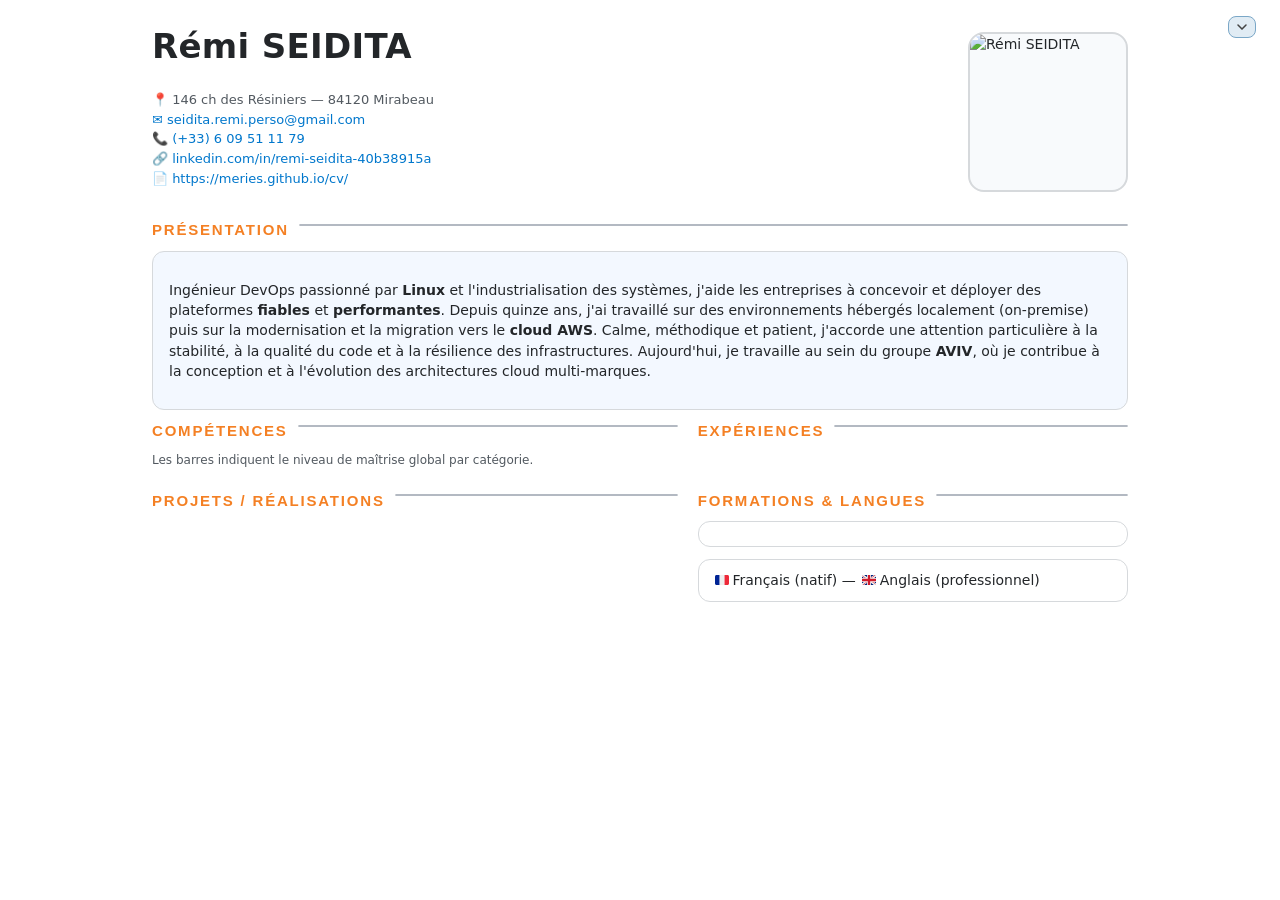
==== index.html @ 61ebaa7b "feat: add translation and config file to be more easier" ====
<!doctype html>
<html lang="fr">
<head>
  <meta charset="utf-8" />
  <meta name="viewport" content="width=device-width, initial-scale=1" />
  <title>Rémi SEIDITA — CV</title>
  <link rel="stylesheet" href="stylesheet.css">
  <script defer src="https://cdn.jsdelivr.net/npm/js-yaml@4.1.0/dist/js-yaml.min.js"></script>
  <script defer src="cv.js"></script>
</head>
<body>
  <div class="lang-top">
    <!-- Le select sera rempli dynamiquement depuis config.yml -->
    <select id="lang-select" aria-label="Langue"></select>
  </div>
  <div class="container">
    <header>
      <div class="title">
        <h1>Rémi SEIDITA</h1>
      <div class="contact-box">
        <div>📍 146 ch des Résiniers — 84120 Mirabeau</div>
        <div><a href="mailto:seidita.remi.perso@gmail.com">✉️ seidita.remi.perso@gmail.com</a></div>
        <div><a href="tel:+33609511179">📞 (+33) 6 09 51 11 79</a></div>
        <div><a href="https://www.linkedin.com/in/remi-seidita-40b38915a" target="_blank">🔗 linkedin.com/in/remi-seidita-40b38915a</a></div>
        <div><a href="https://meries.github.io/cv/" target="_blank">📄 https://meries.github.io/cv/</a></div>
      </div>
      </div>
      <div class="avatar"><img src="https://1.gravatar.com/avatar/47a64344adfa641a3d842eece6221216?s=400&d=mm" alt="Rémi SEIDITA" /></div>
    </header>

    <section>
      <div class="section-head"><h2 data-i18n="presentation">Présentation</h2><div class="bar"></div></div>
      <div class="card" data-i18n="about">
        <p>Ingénieur DevOps passionné par <strong>Linux</strong> et l'industrialisation des systèmes, j'aide les entreprises à concevoir et déployer des plateformes <strong>fiables</strong> et <strong>performantes</strong>. Depuis quinze ans, j'ai travaillé sur des environnements hébergés localement (on-premise) puis sur la modernisation et la migration vers le <strong>cloud AWS</strong>. Calme, méthodique et patient, j'accorde une attention particulière à la stabilité, à la qualité du code et à la résilience des infrastructures. Aujourd'hui, je travaille au sein du groupe <strong>AVIV</strong>, où je contribue à la conception et à l'évolution des architectures cloud multi-marques.</p>
      </div>
    </section>

    <section class="twocol">
      <div>
        <div class="section-head"><h2 data-i18n="skills">Compétences</h2><div class="bar"></div></div>
        <p id="skills-note" style="color:var(--muted); font-size:12px; margin:4px 0 10px;">
          Les barres indiquent le niveau de maîtrise global par catégorie.
        </p>
        <!-- Les compétences seront générées dynamiquement -->
        <div id="skills-list" class="grid"></div>
      </div>

      <div>
        <div class="section-head"><h2 data-i18n="experience">Expériences</h2><div class="bar"></div></div>
        <!-- Les expériences seront générées dynamiquement -->
        <div id="experience-list" class="exp"></div>
      </div>
    </section>

    <section class="twocol">
      <div>
        <div class="section-head"><h2 data-i18n="projects">Projets / Réalisations</h2><div class="bar"></div></div>
        <!-- Les projets seront générés dynamiquement -->
        <div id="projects-list" class="grid"></div>
      </div>
      <div>
        <div class="section-head"><h2 data-i18n="education">Formations & Langues</h2><div class="bar"></div></div>
        <!-- L'éducation sera générée dynamiquement -->
        <div class="tile" id="education-list" style="margin-bottom:12px;"></div>
        <div class="tile education">
          <div class="chips">
            <span id="lang-line">
              <img class="flag" src="assets/flags/fr.svg" alt="FR">Français (natif) — 
              <img class="flag" src="assets/flags/gb.svg" alt="GB">Anglais (professionnel)
            </span>
          </div>
        </div>
      </div>
    </section>

    <footer>
    </footer>
  </div>
</body>
</html>
---- stylesheet.css ----
/* ===========================
   VARIABLES CSS
   =========================== */
:root {
  /* Couleurs principales */
  --so-orange: #f48024;
  --so-green: #4b8352;
  --so-blue: #0077cc;
  --so-blue-light: #e1ecf4;
  --so-blue-border: #7aa7c7;
  --aws-blue: var(--so-blue);
  
  /* Couleurs de texte */
  --ink: #232629;
  --muted: #525960;
  
  /* Couleurs de structure */
  --line: #d6d9dc;
  --bg: #ffffff;
  
  /* Tags/Chips */
  --tag-bg: var(--so-blue-light);
  --tag-border: var(--so-blue-border);
}

/* ===========================
   RESET & BASE
   =========================== */
* {
  box-sizing: border-box;
}

html, body {
  margin: 0;
  background: var(--bg);
  color: var(--ink);
  font: 14px/1.45 system-ui, -apple-system, Segoe UI, Roboto, "Helvetica Neue", Arial, "Noto Sans", "Apple Color Emoji", "Segoe UI Emoji";
}

a {
  color: var(--so-blue);
  text-decoration: none;
}

a:hover {
  text-decoration: underline;
}

/* ===========================
   LAYOUT GÉNÉRAL
   =========================== */
.container {
  max-width: 1024px;
  margin: 28px auto 48px;
  padding: 0 24px;
}

/* ===========================
   HEADER
   =========================== */
header {
  display: grid;
  grid-template-columns: 1fr 160px;
  gap: 24px;
  align-items: center;
  padding-bottom: 20px;
}

.title {
  display: flex;
  flex-direction: column;
  gap: 8px;
  width: 100%;
}

.title h1 {
  font-size: 34px;
  line-height: 1.1;
  margin: 0;
  letter-spacing: 0.3px;
  font-weight: 800;
}

.subtitle {
  color: var(--muted);
  font-weight: 600;
}

.contact-box {
  border: 0;
  border-radius: 10px;
  background: #fff;
  font-size: 13px;
  color: var(--muted);
  display: flex;
  flex-direction: column;
  align-items: flex-start;
  gap: 2px;
  line-height: 1.35;
  margin-top: 10px;
  padding: 8px 12px;
  margin-left: -12px;
  max-width: calc(63% + 12px);
}

.contact-box a:hover {
  text-decoration: underline;
}

.avatar {
  width: 160px;
  height: 160px;
  border-radius: 16px;
  overflow: hidden;
  border: 2px solid var(--line);
  background: #f8fafc;
}

.avatar img {
  width: 100%;
  height: 100%;
  object-fit: cover;
}

/* ===========================
   SÉLECTEUR DE LANGUE
   =========================== */
.lang-top {
  position: absolute;
  top: 16px;
  right: 24px;
  z-index: 10;
}

.lang-top select {
  appearance: none;
  background: var(--tag-bg);
  border: 1px solid var(--tag-border);
  border-radius: 8px;
  padding: 3px 8px 3px 6px;
  font-size: 12.5px;
  font-weight: 600;
  color: var(--ink);
  cursor: pointer;
  background-image: url("data:image/svg+xml,%3Csvg width='10' height='6' xmlns='http://www.w3.org/2000/svg'%3E%3Cpath d='M1 1l4 4 4-4' stroke='%23444' stroke-width='1.5' fill='none' stroke-linecap='round'/%3E%3C/svg%3E");
  background-repeat: no-repeat;
  background-position: right 8px center;
  padding-right: 20px;
}

.lang-top select:hover {
  background: #f8f9fb;
  border-color: var(--so-blue-border);
}

/* ===========================
   SECTIONS
   =========================== */
section {
  padding: 4px 0 !important;
}

section + section {
  margin-top: 2px !important;
}

.section-head {
  display: flex;
  align-items: center;
  gap: 10px;
  margin-bottom: 10px !important;
}

.section-head h2 {
  font-family: "Source Sans Pro", "Segoe UI", "Roboto", "Helvetica Neue", Arial, sans-serif;
  font-size: 15px;
  letter-spacing: 0.12em;
  text-transform: uppercase;
  font-weight: 800;
  color: var(--so-orange);
  margin: 0;
}

.section-head .bar {
  flex: 1;
  height: 2px;
  background: var(--line);
}

/* Layout deux colonnes */
.twocol {
  display: grid;
  grid-template-columns: 1.1fr 0.9fr;
  gap: 20px;
}

/* ===========================
   COMPOSANTS - CARDS & TILES
   =========================== */
.card {
  border: 1px solid var(--line);
  border-radius: 12px;
  padding: 14px 16px;
  background: #f3f8ff;
}

.tile {
  border: 1px solid var(--line);
  border-radius: 12px;
  padding: 12px;
  background: #fff;
}

/* ===========================
   GRILLES
   =========================== */
.grid {
  display: grid;
  grid-template-columns: repeat(3, 1fr);
  gap: 18px;
  align-items: stretch;
}

.grid .tile {
  display: flex;
  flex-direction: column;
}

/* Titres de tuiles - alignement uniforme */
.grid .tile > h3 {
  height: 56px;
  display: flex;
  align-items: center;
  justify-content: center;
  margin: 0 0 8px;
  line-height: 1.25;
  font-size: 16px;
  font-weight: 800;
  text-align: center;
}

/* ===========================
   BARRES DE PROGRESSION
   =========================== */
.bar {
  height: 6px;
  background: #d0d4da;
  border: 1px solid #b3b9c2;
  border-radius: 999px;
  overflow: hidden;
  margin-bottom: 10px;
  box-shadow: inset 0 1px 2px rgba(0, 0, 0, 0.08);
}

.bar > i {
  display: block;
  height: 100%;
  width: 72%;
  background: linear-gradient(90deg, #3d7c45 0%, #4b8352 100%);
}

.grid .tile .bar {
  margin: 0 0 10px;
  width: 100%;
}

.level {
  color: var(--muted);
  font-size: 12px;
  margin-bottom: 8px;
  font-weight: 600;
}

/* ===========================
   CHIPS / TAGS
   =========================== */
.chips {
  display: flex;
  flex-wrap: wrap;
  gap: 8px;
}

.chip {
  border: 1px solid var(--tag-border);
  background: var(--tag-bg);
  color: #2c5777;
  padding: 4px 8px;
  border-radius: 3px;
  font-size: 12px;
  font-weight: 400;
}

/* ===========================
   COMPÉTENCES (compactage)
   =========================== */
.grid:first-of-type .tile > h3 {
  height: 48px;
  margin: 0 0 6px;
  line-height: 1.18;
}

.grid:first-of-type .tile {
  padding: 10px 12px;
}

.grid:first-of-type .tile .bar {
  margin: 0 0 8px;
}

.grid:first-of-type .chips {
  gap: 6px;
}

/* ===========================
   EXPÉRIENCES
   =========================== */
.exp {
  display: grid;
  gap: 12px;
}

.job {
  border-left: 3px solid var(--so-orange);
  padding-left: 12px;
}

.job h3 {
  margin: 0;
  font-size: 15px;
  font-weight: 800;
}

.job .where {
  color: var(--muted);
  font-weight: 600;
}

.job ul {
  margin: 8px 0 0 16px;
  padding: 0;
}

.job li {
  margin: 4px 0;
}

/* ===========================
   ÉDUCATION & LANGUES
   =========================== */
.tile.education {
  display: block;
  text-align: left;
  padding: 10px 14px;
}

.flag {
  width: 1em;
  height: 1em;
  vertical-align: -0.15em;
  margin: 0 0.25em 0 0.15em;
}

/* ===========================
   FOOTER
   =========================== */
footer {
  margin-top: 20px;
  color: var(--muted);
  font-size: 12px;
  text-align: center;
}

/* ===========================
   RESPONSIVE - TABLETTE
   =========================== */
@media screen and (max-width: 900px) {
  .grid {
    grid-template-columns: 1fr 1fr;
  }
  
  .twocol {
    grid-template-columns: 1fr;
  }
  
  header {
    grid-template-columns: 1fr;
  }
  
  .avatar {
    order: -1;
    justify-self: start;
  }
}

/* ===========================
   RESPONSIVE - MOBILE
   =========================== */
@media screen and (max-width: 600px) {
  .grid {
    grid-template-columns: 1fr;
  }
}

/* ===========================
   IMPRESSION (A4)
   =========================== */
@media print {
  @page {
    size: A4;
    margin: 10mm;
  }
  
  /* Layout général */
  .container {
    max-width: 920px;
    margin: 0 auto;
    padding: 0 8px;
  }
  
  /* Header */
  header {
    display: flex !important;
    flex-direction: row !important;
    justify-content: space-between;
    align-items: flex-start;
    flex-wrap: nowrap;
  }
  
  header .title {
    flex: 1 1 auto;
    order: 0 !important;
  }
  
  header .avatar {
    width: 140px;
    height: 140px;
    flex: 0 0 140px;
    order: 0 !important;
    margin-left: 20px !important;
  }
  
  header, .contact-box {
    break-inside: avoid;
    page-break-inside: avoid;
  }
  
  /* Couleurs précises à l'impression */
  * {
    -webkit-print-color-adjust: exact;
    print-color-adjust: exact;
  }
  
  /* Layout deux colonnes */
  .twocol {
    grid-template-columns: 0.85fr 1.15fr !important;
    gap: 12px !important;
  }
  
  /* Expériences */
  .job ul {
    margin: 6px 0 0 14px !important;
  }
  
  .job li {
    line-height: 1.35 !important;
  }
  
  /* Compactage des tuiles */
  .tile {
    padding: 6px 8px !important;
  }
  
  .grid {
    gap: 8px !important;
  }
  
  /* Compactage des chips */
  .chips {
    gap: 4px !important;
  }
  
  .chip {
    font-size: 9pt !important;
    padding: 1px 5px !important;
    line-height: 1.2 !important;
    border-color: #cdd6e0 !important;
  }
  
  /* Masquer le sélecteur de langue */
  .lang-top {
    display: none;
  }
}
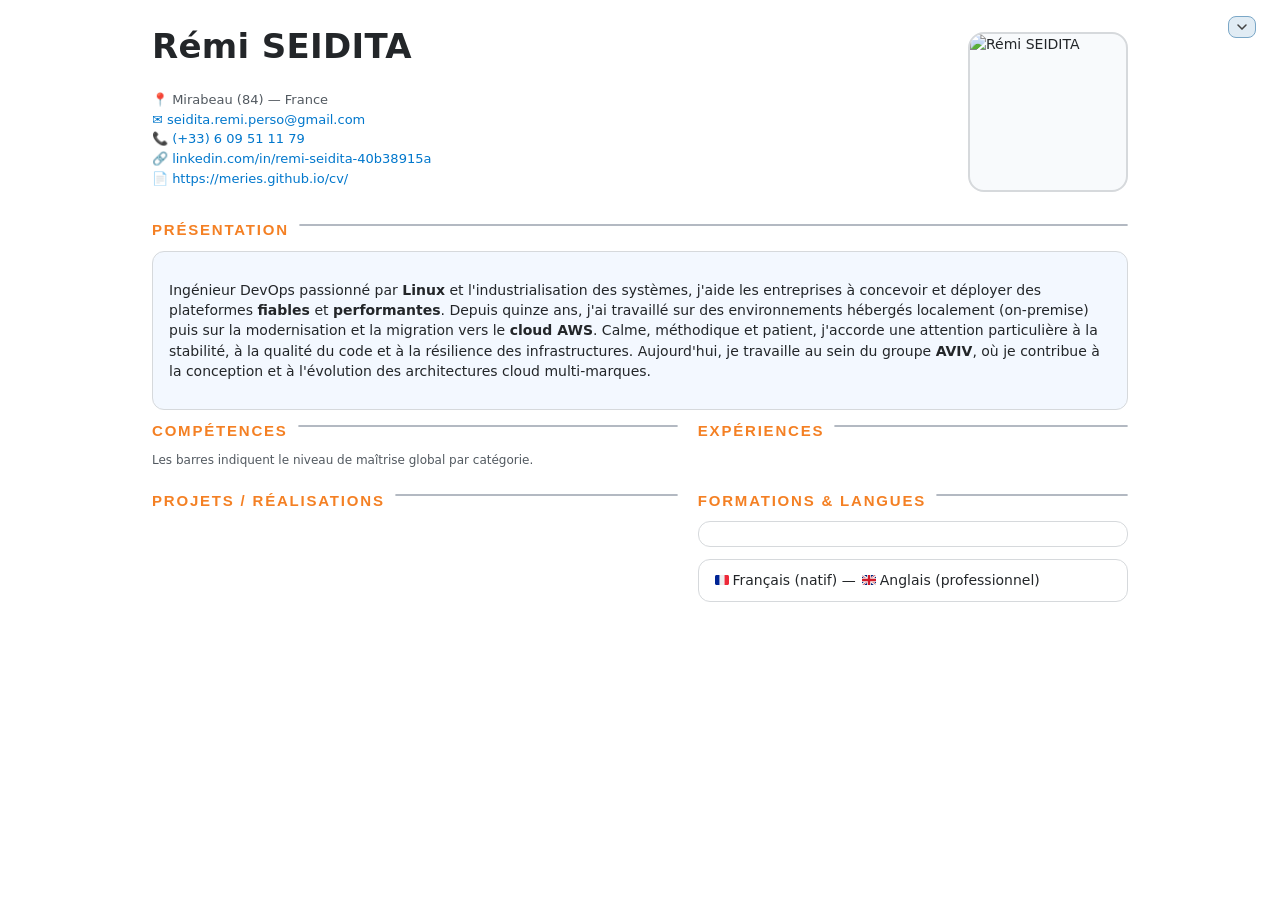
==== commit ee818ec9: "Update contact location in index.html" ====
--- a/index.html
+++ b/index.html
@@ -18,7 +18,7 @@
       <div class="title">
         <h1>Rémi SEIDITA</h1>
       <div class="contact-box">
-        <div>📍 146 ch des Résiniers — 84120 Mirabeau</div>
+        <div>📍 Mirabeau (84) — France</div>
         <div><a href="mailto:seidita.remi.perso@gmail.com">✉️ seidita.remi.perso@gmail.com</a></div>
         <div><a href="tel:+33609511179">📞 (+33) 6 09 51 11 79</a></div>
         <div><a href="https://www.linkedin.com/in/remi-seidita-40b38915a" target="_blank">🔗 linkedin.com/in/remi-seidita-40b38915a</a></div>
@@ -77,4 +77,4 @@
     </footer>
   </div>
 </body>
-</html>+</html>
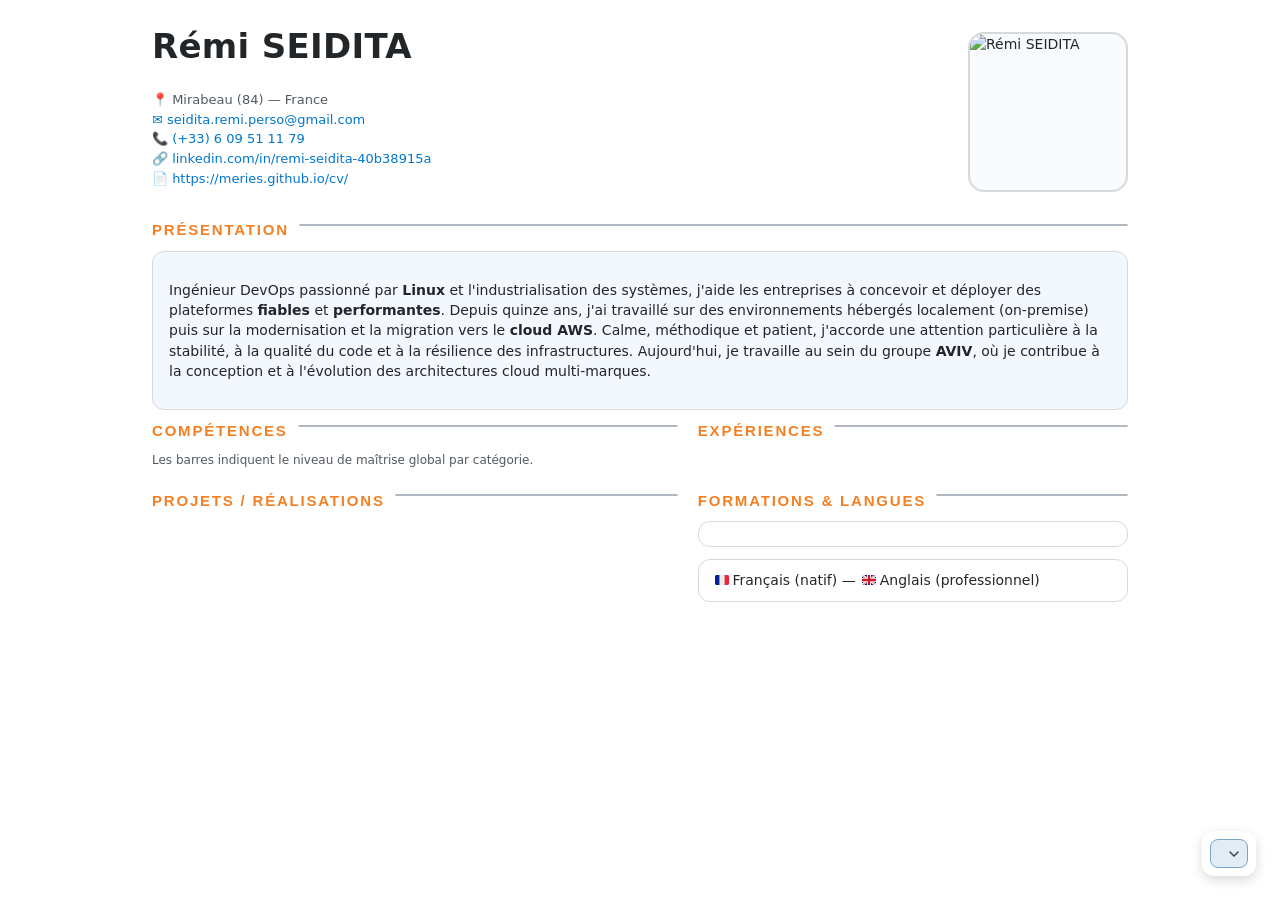
==== commit aa9abb4d: "fix: change the menu for lang" ====
--- a/index.html
+++ b/index.html
@@ -9,21 +9,22 @@
   <script defer src="cv.js"></script>
 </head>
 <body>
-  <div class="lang-top">
-    <!-- Le select sera rempli dynamiquement depuis config.yml -->
+  <!-- Badge flottant pour la sélection de langue -->
+  <div class="lang-floating no-print" data-html2canvas-ignore="true" data-print="exclude">
     <select id="lang-select" aria-label="Langue"></select>
   </div>
+  
   <div class="container">
     <header>
       <div class="title">
         <h1>Rémi SEIDITA</h1>
-      <div class="contact-box">
-        <div>📍 Mirabeau (84) — France</div>
-        <div><a href="mailto:seidita.remi.perso@gmail.com">✉️ seidita.remi.perso@gmail.com</a></div>
-        <div><a href="tel:+33609511179">📞 (+33) 6 09 51 11 79</a></div>
-        <div><a href="https://www.linkedin.com/in/remi-seidita-40b38915a" target="_blank">🔗 linkedin.com/in/remi-seidita-40b38915a</a></div>
-        <div><a href="https://meries.github.io/cv/" target="_blank">📄 https://meries.github.io/cv/</a></div>
-      </div>
+        <div class="contact-box">
+          <div>📍 Mirabeau (84) — France</div>
+          <div><a href="mailto:seidita.remi.perso@gmail.com">✉️ seidita.remi.perso@gmail.com</a></div>
+          <div><a href="tel:+33609511179">📞 (+33) 6 09 51 11 79</a></div>
+          <div><a href="https://www.linkedin.com/in/remi-seidita-40b38915a" target="_blank">🔗 linkedin.com/in/remi-seidita-40b38915a</a></div>
+          <div><a href="https://meries.github.io/cv/" target="_blank">📄 https://meries.github.io/cv/</a></div>
+        </div>
       </div>
       <div class="avatar"><img src="https://1.gravatar.com/avatar/47a64344adfa641a3d842eece6221216?s=400&d=mm" alt="Rémi SEIDITA" /></div>
     </header>
@@ -77,4 +78,4 @@
     </footer>
   </div>
 </body>
-</html>
+</html>
--- a/stylesheet.css
+++ b/stylesheet.css
@@ -123,32 +123,60 @@
 }
 
 /* ===========================
-   SÉLECTEUR DE LANGUE
-   =========================== */
-.lang-top {
-  position: absolute;
-  top: 16px;
+   SÉLECTEUR DE LANGUE - Badge flottant
+   =========================== */
+.lang-floating {
+  position: fixed;
+  bottom: 24px;
   right: 24px;
-  z-index: 10;
-}
-
-.lang-top select {
+  z-index: 1000;
+  background: white;
+  border-radius: 12px;
+  box-shadow: 0 4px 12px rgba(0, 0, 0, 0.15);
+  padding: 8px;
+  transition: transform 0.2s ease, box-shadow 0.2s ease;
+}
+
+.lang-floating:hover {
+  transform: translateY(-2px);
+  box-shadow: 0 6px 16px rgba(0, 0, 0, 0.2);
+}
+
+/* Classe utilitaire pour masquer à l'impression (utilisée par pdfcrowd et autres) */
+.no-print {
+  /* Cette classe sera ciblée par les outils de conversion PDF */
+}
+
+/* Masquage pour impression et conversion PDF */
+@media print {
+  .lang-floating,
+  .no-print {
+    display: none !important;
+    visibility: hidden !important;
+    opacity: 0 !important;
+    position: absolute !important;
+    left: -9999px !important;
+    width: 0 !important;
+    height: 0 !important;
+  }
+}
+
+.lang-floating select {
   appearance: none;
   background: var(--tag-bg);
   border: 1px solid var(--tag-border);
   border-radius: 8px;
-  padding: 3px 8px 3px 6px;
-  font-size: 12.5px;
+  padding: 6px 26px 6px 10px;
+  font-size: 13px;
   font-weight: 600;
   color: var(--ink);
   cursor: pointer;
   background-image: url("data:image/svg+xml,%3Csvg width='10' height='6' xmlns='http://www.w3.org/2000/svg'%3E%3Cpath d='M1 1l4 4 4-4' stroke='%23444' stroke-width='1.5' fill='none' stroke-linecap='round'/%3E%3C/svg%3E");
   background-repeat: no-repeat;
   background-position: right 8px center;
-  padding-right: 20px;
-}
-
-.lang-top select:hover {
+}
+
+.lang-floating select:hover {
   background: #f8f9fb;
   border-color: var(--so-blue-border);
 }
@@ -399,6 +427,11 @@
   .grid {
     grid-template-columns: 1fr;
   }
+  
+  .lang-floating {
+    bottom: 16px;
+    right: 16px;
+  }
 }
 
 /* ===========================
@@ -487,7 +520,11 @@
   }
   
   /* Masquer le sélecteur de langue */
-  .lang-top {
-    display: none;
+  .lang-floating {
+    display: none !important;
+    visibility: hidden !important;
+    opacity: 0 !important;
+    position: absolute !important;
+    left: -9999px !important;
   }
 }
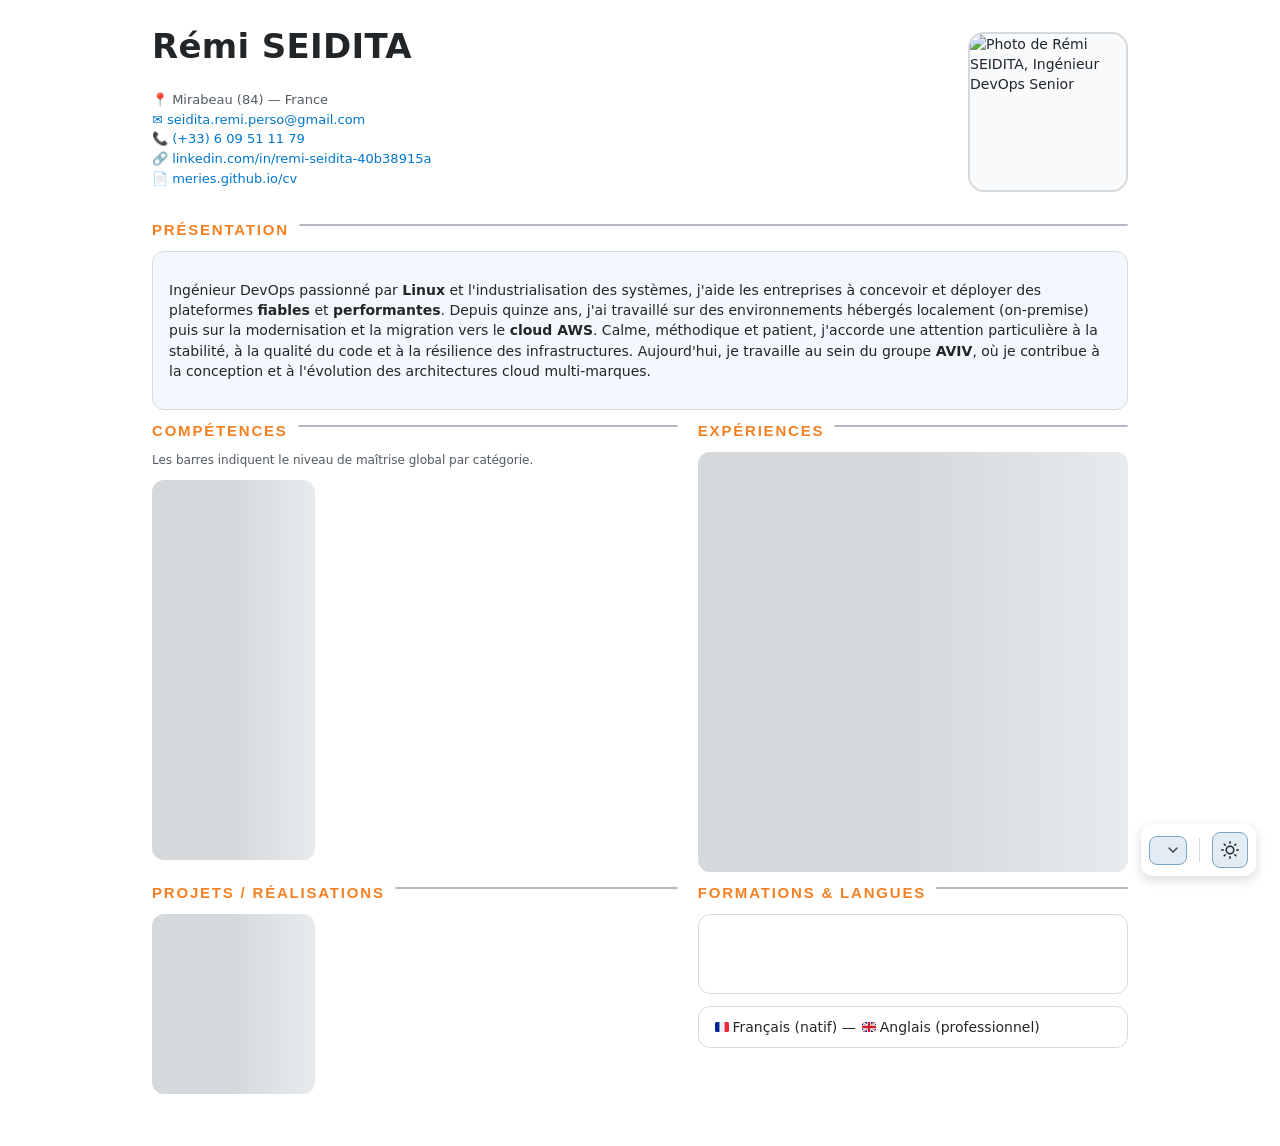
==== commit d89711cc: "feat: dark theme feature + README.md documentation" ====
--- a/index.html
+++ b/index.html
@@ -1,18 +1,78 @@
-<!doctype html>
+<!DOCTYPE html>
 <html lang="fr">
 <head>
-  <meta charset="utf-8" />
-  <meta name="viewport" content="width=device-width, initial-scale=1" />
-  <title>Rémi SEIDITA — CV</title>
+  <meta charset="utf-8">
+  <meta name="viewport" content="width=device-width, initial-scale=1">
+  
+  <!-- SEO amélioré -->
+  <title>Rémi SEIDITA — Ingénieur DevOps Senior | CV</title>
+  <meta name="description" content="CV de Rémi SEIDITA, Ingénieur DevOps Senior spécialisé en AWS, Terraform, CI/CD et Infrastructure as Code. 15 ans d'expérience en industrialisation et cloud.">
+  <meta name="keywords" content="DevOps, AWS, Terraform, CI/CD, Infrastructure as Code, Cloud">
+  <meta name="author" content="Rémi SEIDITA">
+  
+  <!-- Open Graph (réseaux sociaux) -->
+  <meta property="og:title" content="Rémi SEIDITA — Ingénieur DevOps Senior">
+  <meta property="og:description" content="Ingénieur DevOps passionné par Linux et l'industrialisation des systèmes. Spécialiste AWS et Terraform.">
+  <meta property="og:type" content="profile">
+  <meta property="og:url" content="https://meries.github.io/cv/">
+  <meta property="og:image" content="https://1.gravatar.com/avatar/47a64344adfa641a3d842eece6221216?s=160&d=mm">
+  
+  <!-- Twitter Card -->
+  <meta name="twitter:card" content="summary">
+  <meta name="twitter:title" content="Rémi SEIDITA — CV DevOps">
+  <meta name="twitter:description" content="Ingénieur DevOps Senior | AWS, Terraform, CI/CD">
+  <meta name="twitter:image" content="https://1.gravatar.com/avatar/47a64344adfa641a3d842eece6221216?s=160&d=mm">
+  
+  <!-- Favicon (améliore le score Best Practices) -->
+  <link rel="icon" type="image/svg+xml" href="data:image/svg+xml,%3Csvg xmlns='http://www.w3.org/2000/svg' viewBox='0 0 100 100'%3E%3Ctext y='0.9em' font-size='90'%3E👨‍💻%3C/text%3E%3C/svg%3E">
+  
+  <!-- Preconnect pour optimiser les performances -->
+  <link rel="preconnect" href="https://cdn.jsdelivr.net" crossorigin>
+  <link rel="preconnect" href="https://1.gravatar.com" crossorigin>
+  
+  <!-- Theme color (apparence navigateur mobile) -->
+  <meta name="theme-color" content="#0077cc">
+  
   <link rel="stylesheet" href="stylesheet.css">
+  
+  <!-- Précharger le YAML pour améliorer les perfs -->
+  <link rel="preload" href="config.yml" as="fetch" crossorigin>
+  
   <script defer src="https://cdn.jsdelivr.net/npm/js-yaml@4.1.0/dist/js-yaml.min.js"></script>
   <script defer src="cv.js"></script>
 </head>
 <body>
+  <!-- Badge flottant pour langue + thème -->
+  <div class="controls-floating no-print" data-html2canvas-ignore="true" data-print="exclude">
+    <!-- Sélecteur de langue -->
+    <select id="lang-select" aria-label="Choisir la langue">
+      <!-- Options générées dynamiquement -->
+    </select>
+    
+    <!-- Séparateur -->
+    <div class="separator"></div>
+    
+    <!-- Toggle thème -->
+    <button id="theme-toggle" aria-label="Basculer le thème" title="Changer de thème">
+      <svg class="sun-icon" xmlns="http://www.w3.org/2000/svg" width="18" height="18" viewBox="0 0 24 24" fill="none" stroke="currentColor" stroke-width="2" stroke-linecap="round" stroke-linejoin="round">
+        <circle cx="12" cy="12" r="5"></circle>
+        <line x1="12" y1="1" x2="12" y2="3"></line>
+        <line x1="12" y1="21" x2="12" y2="23"></line>
+        <line x1="4.22" y1="4.22" x2="5.64" y2="5.64"></line>
+        <line x1="18.36" y1="18.36" x2="19.78" y2="19.78"></line>
+        <line x1="1" y1="12" x2="3" y2="12"></line>
+        <line x1="21" y1="12" x2="23" y2="12"></line>
+        <line x1="4.22" y1="19.78" x2="5.64" y2="18.36"></line>
+        <line x1="18.36" y1="5.64" x2="19.78" y2="4.22"></line>
+      </svg>
+      <svg class="moon-icon" xmlns="http://www.w3.org/2000/svg" width="18" height="18" viewBox="0 0 24 24" fill="none" stroke="currentColor" stroke-width="2" stroke-linecap="round" stroke-linejoin="round">
+        <path d="M21 12.79A9 9 0 1 1 11.21 3 7 7 0 0 0 21 12.79z"></path>
+      </svg>
+    </button>
+  </div>
+
   <!-- Badge flottant pour la sélection de langue -->
-  <div class="lang-floating no-print" data-html2canvas-ignore="true" data-print="exclude">
-    <select id="lang-select" aria-label="Langue"></select>
-  </div>
+  
   
   <div class="container">
     <header>
@@ -20,17 +80,27 @@
         <h1>Rémi SEIDITA</h1>
         <div class="contact-box">
           <div>📍 Mirabeau (84) — France</div>
-          <div><a href="mailto:seidita.remi.perso@gmail.com">✉️ seidita.remi.perso@gmail.com</a></div>
-          <div><a href="tel:+33609511179">📞 (+33) 6 09 51 11 79</a></div>
-          <div><a href="https://www.linkedin.com/in/remi-seidita-40b38915a" target="_blank">🔗 linkedin.com/in/remi-seidita-40b38915a</a></div>
-          <div><a href="https://meries.github.io/cv/" target="_blank">📄 https://meries.github.io/cv/</a></div>
+          <div><a href="mailto:seidita.remi.perso@gmail.com" aria-label="Email">✉️ seidita.remi.perso@gmail.com</a></div>
+          <div><a href="tel:+33609511179" aria-label="Téléphone">📞 (+33) 6 09 51 11 79</a></div>
+          <div><a href="https://www.linkedin.com/in/remi-seidita-40b38915a" target="_blank" rel="noopener noreferrer" aria-label="Profil LinkedIn">🔗 linkedin.com/in/remi-seidita-40b38915a</a></div>
+          <div><a href="https://meries.github.io/cv/" target="_blank" rel="noopener noreferrer" aria-label="CV en ligne">📄 meries.github.io/cv</a></div>
         </div>
       </div>
-      <div class="avatar"><img src="https://1.gravatar.com/avatar/47a64344adfa641a3d842eece6221216?s=400&d=mm" alt="Rémi SEIDITA" /></div>
+      <!-- ✅ Image avec loading="lazy" et dimensions explicites -->
+      <div class="avatar">
+        <img src="https://1.gravatar.com/avatar/47a64344adfa641a3d842eece6221216?s=160&d=mm" srcset="https://1.gravatar.com/avatar/47a64344adfa641a3d842eece6221216?s=160&d=mm 1x, https://1.gravatar.com/avatar/47a64344adfa641a3d842eece6221216?s=320&d=mm 2x" 
+             alt="Photo de Rémi SEIDITA, Ingénieur DevOps Senior" 
+             width="160" 
+             height="160"
+             loading="lazy">
+      </div>
     </header>
 
     <section>
-      <div class="section-head"><h2 data-i18n="presentation">Présentation</h2><div class="bar"></div></div>
+      <div class="section-head">
+        <h2 data-i18n="presentation">Présentation</h2>
+        <div class="bar" role="presentation"></div>
+      </div>
       <div class="card" data-i18n="about">
         <p>Ingénieur DevOps passionné par <strong>Linux</strong> et l'industrialisation des systèmes, j'aide les entreprises à concevoir et déployer des plateformes <strong>fiables</strong> et <strong>performantes</strong>. Depuis quinze ans, j'ai travaillé sur des environnements hébergés localement (on-premise) puis sur la modernisation et la migration vers le <strong>cloud AWS</strong>. Calme, méthodique et patient, j'accorde une attention particulière à la stabilité, à la qualité du code et à la résilience des infrastructures. Aujourd'hui, je travaille au sein du groupe <strong>AVIV</strong>, où je contribue à la conception et à l'évolution des architectures cloud multi-marques.</p>
       </div>
@@ -38,7 +108,10 @@
 
     <section class="twocol">
       <div>
-        <div class="section-head"><h2 data-i18n="skills">Compétences</h2><div class="bar"></div></div>
+        <div class="section-head">
+          <h2 data-i18n="skills">Compétences</h2>
+          <div class="bar" role="presentation"></div>
+        </div>
         <p id="skills-note" style="color:var(--muted); font-size:12px; margin:4px 0 10px;">
           Les barres indiquent le niveau de maîtrise global par catégorie.
         </p>
@@ -47,7 +120,10 @@
       </div>
 
       <div>
-        <div class="section-head"><h2 data-i18n="experience">Expériences</h2><div class="bar"></div></div>
+        <div class="section-head">
+          <h2 data-i18n="experience">Expériences</h2>
+          <div class="bar" role="presentation"></div>
+        </div>
         <!-- Les expériences seront générées dynamiquement -->
         <div id="experience-list" class="exp"></div>
       </div>
@@ -55,26 +131,33 @@
 
     <section class="twocol">
       <div>
-        <div class="section-head"><h2 data-i18n="projects">Projets / Réalisations</h2><div class="bar"></div></div>
+        <div class="section-head">
+          <h2 data-i18n="projects">Projets / Réalisations</h2>
+          <div class="bar" role="presentation"></div>
+        </div>
         <!-- Les projets seront générés dynamiquement -->
         <div id="projects-list" class="grid"></div>
       </div>
       <div>
-        <div class="section-head"><h2 data-i18n="education">Formations & Langues</h2><div class="bar"></div></div>
+        <div class="section-head">
+          <h2 data-i18n="education">Formations & Langues</h2>
+          <div class="bar" role="presentation"></div>
+        </div>
         <!-- L'éducation sera générée dynamiquement -->
         <div class="tile" id="education-list" style="margin-bottom:12px;"></div>
         <div class="tile education">
           <div class="chips">
             <span id="lang-line">
-              <img class="flag" src="assets/flags/fr.svg" alt="FR">Français (natif) — 
-              <img class="flag" src="assets/flags/gb.svg" alt="GB">Anglais (professionnel)
+              <img class="flag" src="assets/flags/fr.svg" alt="Drapeau français">Français (natif) — 
+              <img class="flag" src="assets/flags/gb.svg" alt="Drapeau britannique">Anglais (professionnel)
             </span>
           </div>
         </div>
       </div>
     </section>
 
-    <footer>
+    <footer role="contentinfo">
+      <!-- Footer vide pour l'instant -->
     </footer>
   </div>
 </body>
--- a/stylesheet.css
+++ b/stylesheet.css
@@ -103,6 +103,11 @@
   max-width: calc(63% + 12px);
 }
 
+/* Mode dark pour contact-box - aucun background */
+.theme-dark .contact-box {
+  background: transparent;
+}
+
 .contact-box a:hover {
   text-decoration: underline;
 }
@@ -114,6 +119,12 @@
   overflow: hidden;
   border: 2px solid var(--line);
   background: #f8fafc;
+}
+
+/* Mode dark pour avatar */
+.theme-dark .avatar {
+  background: #2a2d31;
+  border-color: var(--line);
 }
 
 .avatar img {
@@ -137,9 +148,19 @@
   transition: transform 0.2s ease, box-shadow 0.2s ease;
 }
 
+/* Mode dark pour le badge */
+.theme-dark .lang-floating {
+  background: #2a2d31;
+  box-shadow: 0 4px 12px rgba(0, 0, 0, 0.4);
+}
+
 .lang-floating:hover {
   transform: translateY(-2px);
   box-shadow: 0 6px 16px rgba(0, 0, 0, 0.2);
+}
+
+.theme-dark .lang-floating:hover {
+  box-shadow: 0 6px 16px rgba(0, 0, 0, 0.5);
 }
 
 /* Classe utilitaire pour masquer à l'impression (utilisée par pdfcrowd et autres) */
@@ -176,9 +197,18 @@
   background-position: right 8px center;
 }
 
+/* Icône adaptée au mode dark */
+.theme-dark .lang-floating select {
+  background-image: url("data:image/svg+xml,%3Csvg width='10' height='6' xmlns='http://www.w3.org/2000/svg'%3E%3Cpath d='M1 1l4 4 4-4' stroke='%23ccc' stroke-width='1.5' fill='none' stroke-linecap='round'/%3E%3C/svg%3E");
+}
+
 .lang-floating select:hover {
   background: #f8f9fb;
   border-color: var(--so-blue-border);
+}
+
+.theme-dark .lang-floating select:hover {
+  background: #3a3d41;
 }
 
 /* ===========================
@@ -232,11 +262,23 @@
   background: #f3f8ff;
 }
 
+/* Mode dark pour la card */
+.theme-dark .card {
+  background: #2a2d31;
+  border-color: var(--line);
+}
+
 .tile {
   border: 1px solid var(--line);
   border-radius: 12px;
   padding: 12px;
   background: #fff;
+}
+
+/* Mode dark pour les tiles */
+.theme-dark .tile {
+  background: #2a2d31;
+  border-color: var(--line);
 }
 
 /* ===========================
@@ -280,6 +322,13 @@
   box-shadow: inset 0 1px 2px rgba(0, 0, 0, 0.08);
 }
 
+/* Mode dark pour les barres */
+.theme-dark .bar {
+  background: #3a3d41;
+  border-color: #5f6368;
+  box-shadow: inset 0 1px 2px rgba(0, 0, 0, 0.3);
+}
+
 .bar > i {
   display: block;
   height: 100%;
@@ -287,6 +336,11 @@
   background: linear-gradient(90deg, #3d7c45 0%, #4b8352 100%);
 }
 
+/* Mode dark - barre plus lumineuse */
+.theme-dark .bar > i {
+  background: linear-gradient(90deg, #5fc96e 0%, #6bc97e 100%);
+}
+
 .grid .tile .bar {
   margin: 0 0 10px;
   width: 100%;
@@ -297,6 +351,11 @@
   font-size: 12px;
   margin-bottom: 8px;
   font-weight: 600;
+}
+
+@keyframes slideIn {
+  from { opacity: 0; transform: translateY(20px); }
+  to { opacity: 1; transform: translateY(0); }
 }
 
 /* ===========================
@@ -318,6 +377,11 @@
   font-weight: 400;
 }
 
+/* Mode dark pour les chips */
+.theme-dark .chip {
+  color: var(--so-blue);
+}
+
 /* ===========================
    COMPÉTENCES (compactage)
    =========================== */
@@ -527,4 +591,251 @@
     position: absolute !important;
     left: -9999px !important;
   }
-}+}
+
+/* Hauteurs minimales pour éviter les layout shifts */
+#skills-list { min-height: 380px; }
+#experience-list { min-height: 420px; }
+#projects-list { min-height: 180px; }
+#education-list { min-height: 80px; }
+.container { min-height: 100vh; }
+
+@media (max-width: 900px) {
+  #skills-list { min-height: 580px; }
+  #projects-list { min-height: 360px; }
+}
+
+@media (max-width: 600px) {
+  #skills-list { min-height: 1100px; }
+  #projects-list { min-height: 540px; }
+  #experience-list { min-height: 500px; }
+}
+/* ===========================
+   FIX LIGHTHOUSE - CLS & Animations
+   Ajouté automatiquement par optimize.sh
+   =========================== */
+
+/* Hauteurs minimales pour éviter layout shifts */
+#skills-list { min-height: 380px; }
+#experience-list { min-height: 420px; }
+#projects-list { min-height: 180px; }
+#education-list { min-height: 80px; }
+.container { min-height: 100vh; }
+
+/* Optimisation GPU pour animations */
+.lang-floating {
+  will-change: transform;
+  transform: translateZ(0);
+}
+
+.lang-floating:hover {
+  transform: translateY(-2px) translateZ(0);
+}
+
+/* Skeleton loader */
+#skills-list:empty::after,
+#experience-list:empty::after,
+#projects-list:empty::after {
+  content: '';
+  display: block;
+  width: 100%;
+  height: 100%;
+  background: linear-gradient(90deg, var(--line) 25%, #e8ebee 50%, var(--line) 75%);
+  background-size: 200% 100%;
+  animation: loading 1.5s ease-in-out infinite;
+  border-radius: 12px;
+  will-change: background-position;
+  transform: translateZ(0);
+}
+
+@keyframes loading {
+  0% { background-position: 200% 0; }
+  100% { background-position: -200% 0; }
+}
+
+/* Responsive */
+@media (max-width: 900px) {
+  #skills-list { min-height: 580px; }
+  #projects-list { min-height: 360px; }
+}
+
+@media (max-width: 600px) {
+  #skills-list { min-height: 1100px; }
+  #projects-list { min-height: 540px; }
+  #experience-list { min-height: 500px; }
+}
+
+/* Préférence de mouvement réduit */
+@media (prefers-reduced-motion: reduce) {
+  *, *::before, *::after {
+    animation-duration: 0.01ms !important;
+    animation-iteration-count: 1 !important;
+    transition-duration: 0.01ms !important;
+  }
+}
+
+/* ===========================
+   BADGE FLOTTANT - Langue + Thème
+   Ajouté par install-theme-toggle.sh
+   =========================== */
+
+.controls-floating {
+  position: fixed;
+  bottom: 24px;
+  right: 24px;
+  z-index: 1000;
+  
+  display: flex;
+  align-items: center;
+  gap: 8px;
+  
+  background: white;
+  border-radius: 12px;
+  box-shadow: 0 4px 12px rgba(0, 0, 0, 0.15);
+  padding: 8px;
+  
+  will-change: transform;
+  transform: translateZ(0);
+  transition: transform 0.2s ease, box-shadow 0.2s ease;
+}
+
+.theme-dark .controls-floating {
+  background: #2a2d31;
+  box-shadow: 0 4px 12px rgba(0, 0, 0, 0.4);
+}
+
+.controls-floating:hover {
+  transform: translateY(-2px) translateZ(0);
+  box-shadow: 0 6px 16px rgba(0, 0, 0, 0.2);
+}
+
+.theme-dark .controls-floating:hover {
+  box-shadow: 0 6px 16px rgba(0, 0, 0, 0.5);
+}
+
+.separator {
+  width: 1px;
+  height: 24px;
+  background: var(--line);
+  margin: 0 4px;
+}
+
+.controls-floating select {
+  appearance: none;
+  background: var(--tag-bg);
+  border: 1px solid var(--tag-border);
+  border-radius: 8px;
+  padding: 6px 26px 6px 10px;
+  font-size: 13px;
+  font-weight: 600;
+  color: var(--ink);
+  cursor: pointer;
+  background-image: url("data:image/svg+xml,%3Csvg width='10' height='6' xmlns='http://www.w3.org/2000/svg'%3E%3Cpath d='M1 1l4 4 4-4' stroke='%23444' stroke-width='1.5' fill='none' stroke-linecap='round'/%3E%3C/svg%3E");
+  background-repeat: no-repeat;
+  background-position: right 8px center;
+  transition: all 0.2s ease;
+}
+
+.theme-dark .controls-floating select {
+  background-image: url("data:image/svg+xml,%3Csvg width='10' height='6' xmlns='http://www.w3.org/2000/svg'%3E%3Cpath d='M1 1l4 4 4-4' stroke='%23ccc' stroke-width='1.5' fill='none' stroke-linecap='round'/%3E%3C/svg%3E");
+}
+
+.controls-floating select:hover {
+  background: #f8f9fb;
+  border-color: var(--so-blue-border);
+}
+
+.theme-dark .controls-floating select:hover {
+  background: #3a3d41;
+}
+
+.controls-floating select:focus {
+  outline: 2px solid var(--so-blue);
+  outline-offset: 2px;
+}
+
+#theme-toggle {
+  appearance: none;
+  background: var(--tag-bg);
+  border: 1px solid var(--tag-border);
+  border-radius: 8px;
+  padding: 6px 8px;
+  cursor: pointer;
+  display: flex;
+  align-items: center;
+  justify-content: center;
+  color: var(--ink);
+  transition: all 0.2s ease;
+  width: 36px;
+  height: 36px;
+}
+
+#theme-toggle:hover {
+  background: #f8f9fb;
+  border-color: var(--so-blue-border);
+  transform: scale(1.05);
+}
+
+.theme-dark #theme-toggle:hover {
+  background: #3a3d41;
+}
+
+#theme-toggle:focus {
+  outline: 2px solid var(--so-blue);
+  outline-offset: 2px;
+}
+
+#theme-toggle:active {
+  transform: scale(0.95);
+}
+
+#theme-toggle svg {
+  width: 18px;
+  height: 18px;
+  stroke: currentColor;
+  transition: all 0.3s ease;
+}
+
+.sun-icon { display: block; }
+.moon-icon { display: none; }
+.theme-dark .sun-icon { display: none; }
+.theme-dark .moon-icon { display: block; }
+
+#theme-toggle.toggling {
+  animation: rotate-icon 0.4s ease;
+}
+
+@keyframes rotate-icon {
+  0% { transform: rotate(0deg); }
+  50% { transform: rotate(180deg) scale(0.9); }
+  100% { transform: rotate(360deg); }
+}
+
+@media screen and (max-width: 600px) {
+  .controls-floating {
+    bottom: 16px;
+    right: 16px;
+    padding: 6px;
+    gap: 6px;
+  }
+  
+  .controls-floating select {
+    padding: 5px 24px 5px 8px;
+    font-size: 12px;
+  }
+  
+  #theme-toggle {
+    width: 32px;
+    height: 32px;
+    padding: 5px;
+  }
+  
+  #theme-toggle svg {
+    width: 16px;
+    height: 16px;
+  }
+  
+  .separator {
+    height: 20px;
+  }
+}
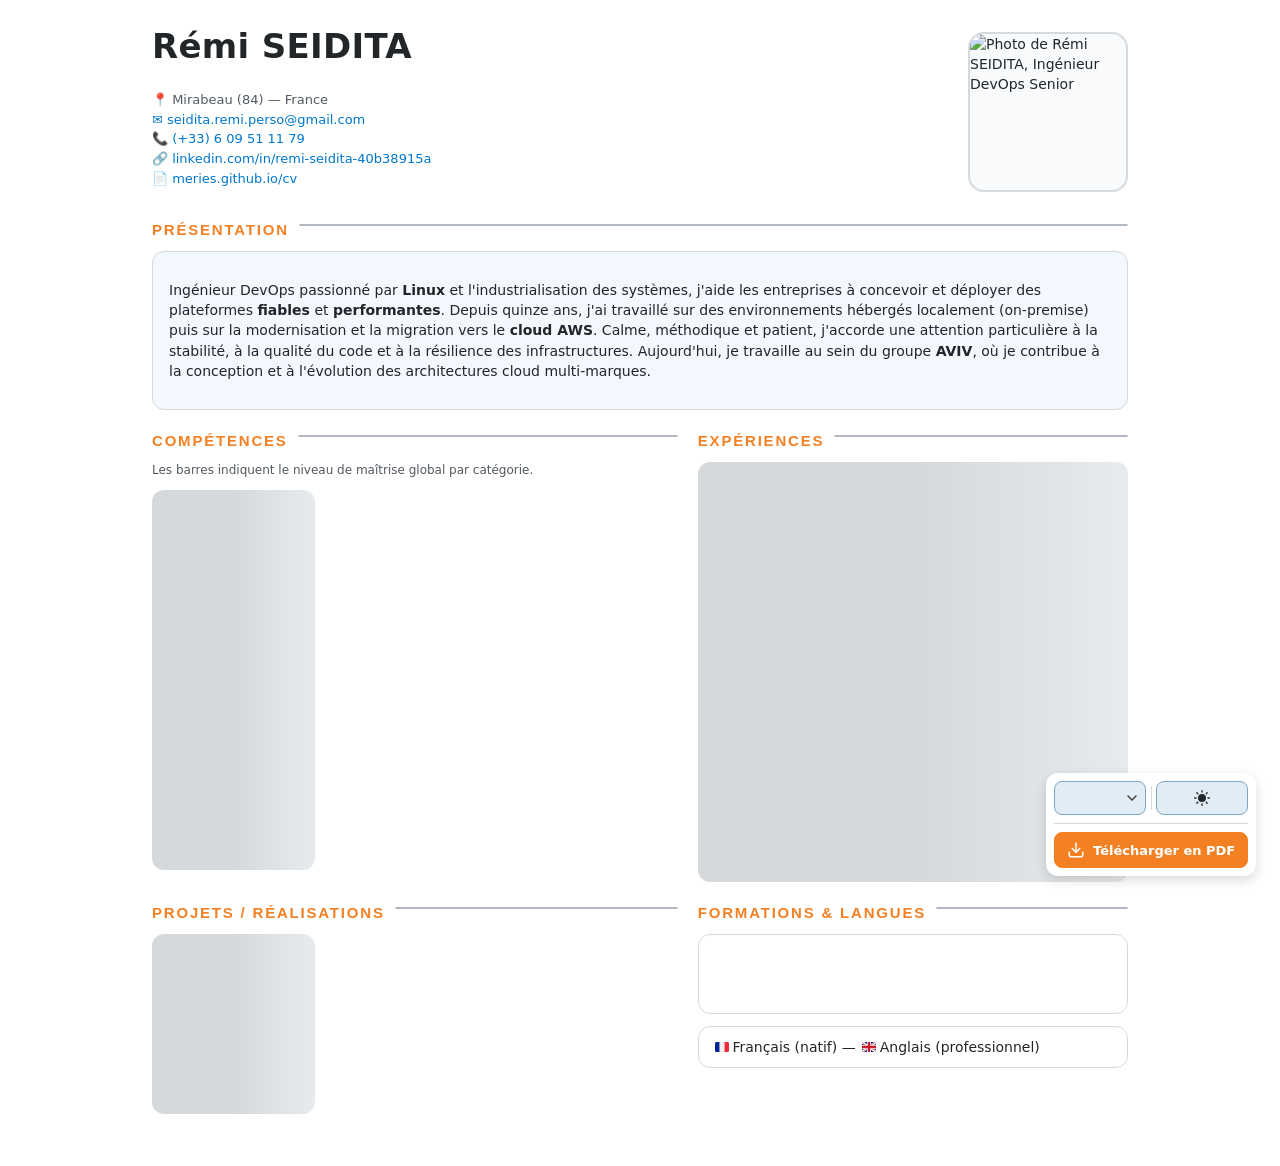
==== commit 0ddd6164: "feat: add feature download as PDF + fix button size" ====
--- a/index.html
+++ b/index.html
@@ -10,7 +10,7 @@
   <meta name="keywords" content="DevOps, AWS, Terraform, CI/CD, Infrastructure as Code, Cloud">
   <meta name="author" content="Rémi SEIDITA">
   
-  <!-- Open Graph (réseaux sociaux) -->
+  <!-- Open Graph -->
   <meta property="og:title" content="Rémi SEIDITA — Ingénieur DevOps Senior">
   <meta property="og:description" content="Ingénieur DevOps passionné par Linux et l'industrialisation des systèmes. Spécialiste AWS et Terraform.">
   <meta property="og:type" content="profile">
@@ -23,56 +23,71 @@
   <meta name="twitter:description" content="Ingénieur DevOps Senior | AWS, Terraform, CI/CD">
   <meta name="twitter:image" content="https://1.gravatar.com/avatar/47a64344adfa641a3d842eece6221216?s=160&d=mm">
   
-  <!-- Favicon (améliore le score Best Practices) -->
-  <link rel="icon" type="image/svg+xml" href="data:image/svg+xml,%3Csvg xmlns='http://www.w3.org/2000/svg' viewBox='0 0 100 100'%3E%3Ctext y='0.9em' font-size='90'%3E👨‍💻%3C/text%3E%3C/svg%3E">
+  <!-- Favicon -->
+  <link rel="icon" type="image/svg+xml" href="assets/favicon.svg">
   
-  <!-- Preconnect pour optimiser les performances -->
+  <!-- Preconnect -->
   <link rel="preconnect" href="https://cdn.jsdelivr.net" crossorigin>
   <link rel="preconnect" href="https://1.gravatar.com" crossorigin>
   
-  <!-- Theme color (apparence navigateur mobile) -->
+  <!-- Theme color -->
   <meta name="theme-color" content="#0077cc">
   
   <link rel="stylesheet" href="stylesheet.css">
   
-  <!-- Précharger le YAML pour améliorer les perfs -->
+  <!-- Précharger le YAML -->
   <link rel="preload" href="config.yml" as="fetch" crossorigin>
   
   <script defer src="https://cdn.jsdelivr.net/npm/js-yaml@4.1.0/dist/js-yaml.min.js"></script>
+  <script defer src="https://cdnjs.cloudflare.com/ajax/libs/html2canvas/1.4.1/html2canvas.min.js"></script>
+  <script defer src="https://cdnjs.cloudflare.com/ajax/libs/jspdf/2.5.1/jspdf.umd.min.js"></script>
   <script defer src="cv.js"></script>
 </head>
 <body>
-  <!-- Badge flottant pour langue + thème -->
+  <!-- Badge flottant vertical : Langue + Thème (en haut) puis PDF (en dessous) -->
   <div class="controls-floating no-print" data-html2canvas-ignore="true" data-print="exclude">
-    <!-- Sélecteur de langue -->
-    <select id="lang-select" aria-label="Choisir la langue">
-      <!-- Options générées dynamiquement -->
-    </select>
+    <!-- Ligne 1 : Langue + Thème -->
+    <div class="controls-row">
+      <!-- Sélecteur de langue -->
+      <select id="lang-select" aria-label="Choisir la langue">
+        <!-- Options générées dynamiquement -->
+      </select>
+      
+      <!-- Séparateur -->
+      <div class="separator"></div>
+      
+      <!-- Toggle thème -->
+      <button id="theme-toggle" aria-label="Basculer le thème" title="Changer de thème">
+        <svg class="sun-icon" xmlns="http://www.w3.org/2000/svg" width="18" height="18" viewBox="0 0 24 24" fill="none" stroke="currentColor" stroke-width="2" stroke-linecap="round" stroke-linejoin="round">
+          <circle cx="12" cy="12" r="5"></circle>
+          <line x1="12" y1="1" x2="12" y2="3"></line>
+          <line x1="12" y1="21" x2="12" y2="23"></line>
+          <line x1="4.22" y1="4.22" x2="5.64" y2="5.64"></line>
+          <line x1="18.36" y1="18.36" x2="19.78" y2="19.78"></line>
+          <line x1="1" y1="12" x2="3" y2="12"></line>
+          <line x1="21" y1="12" x2="23" y2="12"></line>
+          <line x1="4.22" y1="19.78" x2="5.64" y2="18.36"></line>
+          <line x1="18.36" y1="5.64" x2="19.78" y2="4.22"></line>
+        </svg>
+        <svg class="moon-icon" xmlns="http://www.w3.org/2000/svg" width="18" height="18" viewBox="0 0 24 24" fill="none" stroke="currentColor" stroke-width="2" stroke-linecap="round" stroke-linejoin="round">
+          <path d="M21 12.79A9 9 0 1 1 11.21 3 7 7 0 0 0 21 12.79z"></path>
+        </svg>
+      </button>
+    </div>
     
-    <!-- Séparateur -->
-    <div class="separator"></div>
+    <!-- Séparateur horizontal -->
+    <div class="separator-horizontal"></div>
     
-    <!-- Toggle thème -->
-    <button id="theme-toggle" aria-label="Basculer le thème" title="Changer de thème">
-      <svg class="sun-icon" xmlns="http://www.w3.org/2000/svg" width="18" height="18" viewBox="0 0 24 24" fill="none" stroke="currentColor" stroke-width="2" stroke-linecap="round" stroke-linejoin="round">
-        <circle cx="12" cy="12" r="5"></circle>
-        <line x1="12" y1="1" x2="12" y2="3"></line>
-        <line x1="12" y1="21" x2="12" y2="23"></line>
-        <line x1="4.22" y1="4.22" x2="5.64" y2="5.64"></line>
-        <line x1="18.36" y1="18.36" x2="19.78" y2="19.78"></line>
-        <line x1="1" y1="12" x2="3" y2="12"></line>
-        <line x1="21" y1="12" x2="23" y2="12"></line>
-        <line x1="4.22" y1="19.78" x2="5.64" y2="18.36"></line>
-        <line x1="18.36" y1="5.64" x2="19.78" y2="4.22"></line>
+    <!-- Ligne 2 : Bouton PDF pleine largeur -->
+    <button id="pdf-download" class="pdf-button-full" aria-label="Télécharger en PDF" title="Télécharger en PDF">
+      <svg xmlns="http://www.w3.org/2000/svg" width="18" height="18" viewBox="0 0 24 24" fill="none" stroke="currentColor" stroke-width="2" stroke-linecap="round" stroke-linejoin="round">
+        <path d="M21 15v4a2 2 0 0 1-2 2H5a2 2 0 0 1-2-2v-4"></path>
+        <polyline points="7 10 12 15 17 10"></polyline>
+        <line x1="12" y1="15" x2="12" y2="3"></line>
       </svg>
-      <svg class="moon-icon" xmlns="http://www.w3.org/2000/svg" width="18" height="18" viewBox="0 0 24 24" fill="none" stroke="currentColor" stroke-width="2" stroke-linecap="round" stroke-linejoin="round">
-        <path d="M21 12.79A9 9 0 1 1 11.21 3 7 7 0 0 0 21 12.79z"></path>
-      </svg>
+      <span id="pdf-button-text">Télécharger en PDF</span>
     </button>
   </div>
-
-  <!-- Badge flottant pour la sélection de langue -->
-  
   
   <div class="container">
     <header>
@@ -86,9 +101,9 @@
           <div><a href="https://meries.github.io/cv/" target="_blank" rel="noopener noreferrer" aria-label="CV en ligne">📄 meries.github.io/cv</a></div>
         </div>
       </div>
-      <!-- ✅ Image avec loading="lazy" et dimensions explicites -->
       <div class="avatar">
-        <img src="https://1.gravatar.com/avatar/47a64344adfa641a3d842eece6221216?s=160&d=mm" srcset="https://1.gravatar.com/avatar/47a64344adfa641a3d842eece6221216?s=160&d=mm 1x, https://1.gravatar.com/avatar/47a64344adfa641a3d842eece6221216?s=320&d=mm 2x" 
+        <img src="https://1.gravatar.com/avatar/47a64344adfa641a3d842eece6221216?s=160&d=mm" 
+             srcset="https://1.gravatar.com/avatar/47a64344adfa641a3d842eece6221216?s=160&d=mm 1x, https://1.gravatar.com/avatar/47a64344adfa641a3d842eece6221216?s=320&d=mm 2x" 
              alt="Photo de Rémi SEIDITA, Ingénieur DevOps Senior" 
              width="160" 
              height="160"
@@ -115,7 +130,6 @@
         <p id="skills-note" style="color:var(--muted); font-size:12px; margin:4px 0 10px;">
           Les barres indiquent le niveau de maîtrise global par catégorie.
         </p>
-        <!-- Les compétences seront générées dynamiquement -->
         <div id="skills-list" class="grid"></div>
       </div>
 
@@ -124,7 +138,6 @@
           <h2 data-i18n="experience">Expériences</h2>
           <div class="bar" role="presentation"></div>
         </div>
-        <!-- Les expériences seront générées dynamiquement -->
         <div id="experience-list" class="exp"></div>
       </div>
     </section>
@@ -135,7 +148,6 @@
           <h2 data-i18n="projects">Projets / Réalisations</h2>
           <div class="bar" role="presentation"></div>
         </div>
-        <!-- Les projets seront générés dynamiquement -->
         <div id="projects-list" class="grid"></div>
       </div>
       <div>
@@ -143,7 +155,6 @@
           <h2 data-i18n="education">Formations & Langues</h2>
           <div class="bar" role="presentation"></div>
         </div>
-        <!-- L'éducation sera générée dynamiquement -->
         <div class="tile" id="education-list" style="margin-bottom:12px;"></div>
         <div class="tile education">
           <div class="chips">
@@ -157,7 +168,6 @@
     </section>
 
     <footer role="contentinfo">
-      <!-- Footer vide pour l'instant -->
     </footer>
   </div>
 </body>
--- a/stylesheet.css
+++ b/stylesheet.css
@@ -21,6 +21,10 @@
   /* Tags/Chips */
   --tag-bg: var(--so-blue-light);
   --tag-border: var(--so-blue-border);
+
+  --ctrl-h: 34px; 
+  --ctrl-r: 8px;
+
 }
 
 /* ===========================
@@ -53,6 +57,7 @@
   max-width: 1024px;
   margin: 28px auto 48px;
   padding: 0 24px;
+  min-height: 100vh;
 }
 
 /* ===========================
@@ -103,7 +108,7 @@
   max-width: calc(63% + 12px);
 }
 
-/* Mode dark pour contact-box - aucun background */
+/* Mode dark pour contact-box */
 .theme-dark .contact-box {
   background: transparent;
 }
@@ -134,55 +139,71 @@
 }
 
 /* ===========================
-   SÉLECTEUR DE LANGUE - Badge flottant
-   =========================== */
-.lang-floating {
+   BADGE FLOTTANT VERTICAL - Langue + Thème | PDF en dessous
+   =========================== */
+
+.controls-floating {
   position: fixed;
   bottom: 24px;
   right: 24px;
   z-index: 1000;
+  
+  /* Layout vertical */
+  display: flex;
+  flex-direction: column;
+  gap: 0;
+  
   background: white;
   border-radius: 12px;
   box-shadow: 0 4px 12px rgba(0, 0, 0, 0.15);
   padding: 8px;
+  
+  will-change: transform;
+  transform: translateZ(0);
   transition: transform 0.2s ease, box-shadow 0.2s ease;
 }
 
-/* Mode dark pour le badge */
-.theme-dark .lang-floating {
+.theme-dark .controls-floating {
   background: #2a2d31;
   box-shadow: 0 4px 12px rgba(0, 0, 0, 0.4);
 }
 
-.lang-floating:hover {
-  transform: translateY(-2px);
+.controls-floating:hover {
+  transform: translateY(-2px) translateZ(0);
   box-shadow: 0 6px 16px rgba(0, 0, 0, 0.2);
 }
 
-.theme-dark .lang-floating:hover {
+.theme-dark .controls-floating:hover {
   box-shadow: 0 6px 16px rgba(0, 0, 0, 0.5);
 }
 
-/* Classe utilitaire pour masquer à l'impression (utilisée par pdfcrowd et autres) */
-.no-print {
-  /* Cette classe sera ciblée par les outils de conversion PDF */
-}
-
-/* Masquage pour impression et conversion PDF */
-@media print {
-  .lang-floating,
-  .no-print {
-    display: none !important;
-    visibility: hidden !important;
-    opacity: 0 !important;
-    position: absolute !important;
-    left: -9999px !important;
-    width: 0 !important;
-    height: 0 !important;
-  }
-}
-
-.lang-floating select {
+/* Première ligne : Langue + Thème */
+.controls-row {
+  display: flex;
+  align-items: center;
+  gap: 8px;
+}
+
+/* Séparateur vertical (entre langue et thème) */
+.separator {
+  width: 1px;
+  height: 24px;
+  background: var(--line);
+  margin: 0 4px;
+}
+
+/* Séparateur horizontal (entre les lignes) */
+.separator-horizontal {
+  width: 100%;
+  height: 1px;
+  background: var(--line);
+  margin: 8px 0;
+}
+
+/* ===========================
+   SÉLECTEUR DE LANGUE
+   =========================== */
+.controls-floating select {
   appearance: none;
   background: var(--tag-bg);
   border: 1px solid var(--tag-border);
@@ -195,20 +216,182 @@
   background-image: url("data:image/svg+xml,%3Csvg width='10' height='6' xmlns='http://www.w3.org/2000/svg'%3E%3Cpath d='M1 1l4 4 4-4' stroke='%23444' stroke-width='1.5' fill='none' stroke-linecap='round'/%3E%3C/svg%3E");
   background-repeat: no-repeat;
   background-position: right 8px center;
-}
-
-/* Icône adaptée au mode dark */
-.theme-dark .lang-floating select {
+  transition: all 0.2s ease;
+  text-align: center;
+  text-align-last: center;
+}
+
+.theme-dark .controls-floating select {
   background-image: url("data:image/svg+xml,%3Csvg width='10' height='6' xmlns='http://www.w3.org/2000/svg'%3E%3Cpath d='M1 1l4 4 4-4' stroke='%23ccc' stroke-width='1.5' fill='none' stroke-linecap='round'/%3E%3C/svg%3E");
 }
 
-.lang-floating select:hover {
+.controls-floating select:hover {
   background: #f8f9fb;
   border-color: var(--so-blue-border);
 }
 
-.theme-dark .lang-floating select:hover {
+.theme-dark .controls-floating select:hover {
   background: #3a3d41;
+}
+
+.controls-floating select:focus {
+  outline: 2px solid var(--so-blue);
+  outline-offset: 2px;
+}
+
+/* ===========================
+   BOUTON TOGGLE THÈME
+   =========================== */
+#theme-toggle {
+  appearance: none;
+  background: var(--tag-bg);
+  border: 1px solid var(--tag-border);
+  border-radius: 8px;
+  padding: 6px 8px;
+  cursor: pointer;
+  display: flex;
+  align-items: center;
+  justify-content: center;
+  color: var(--ink);
+  transition: all 0.2s ease;
+  width: 36px;
+  height: 36px;
+}
+
+#theme-toggle:hover {
+  background: #f8f9fb;
+  border-color: var(--so-blue-border);
+  transform: scale(1.05);
+}
+
+.theme-dark #theme-toggle:hover {
+  background: #3a3d41;
+}
+
+#theme-toggle:focus {
+  outline: 2px solid var(--so-blue);
+  outline-offset: 2px;
+}
+
+#theme-toggle:active {
+  transform: scale(0.95);
+}
+
+#theme-toggle svg {
+  width: 18px;
+  height: 18px;
+  stroke: currentColor;
+  transition: all 0.3s ease;
+}
+
+.sun-icon { display: block; }
+.moon-icon { display: none; }
+.theme-dark .sun-icon { display: none; }
+.theme-dark .moon-icon { display: block; }
+
+#theme-toggle.toggling {
+  animation: rotate-icon 0.4s ease;
+}
+
+/* @keyframes rotate-icon {
+  0% { transform: rotate(0deg); }
+  50% { transform: rotate(180deg) scale(0.9); }
+  100% { transform: rotate(360deg); }
+} */
+
+/* Animation keyframes */
+@keyframes blink-theme {
+  0% { opacity: 1; }
+  25% { opacity: 0.4; }
+  50% { opacity: 1; }
+  75% { opacity: 0.4; }
+  100% { opacity: 1; }
+}
+
+/* Quand on clique sur le bouton : déclenche le clignotement */
+#theme-toggle:active svg,
+html.dark-mode #theme-toggle svg {
+  animation: blink-theme 0.8s ease-in-out;
+}
+
+/* ===========================
+   BOUTON PDF - PLEINE LARGEUR AVEC TEXTE
+   =========================== */
+.pdf-button-full {
+  appearance: none;
+  background: var(--so-orange);
+  border: 1px solid var(--so-orange);
+  border-radius: 8px;
+  padding: 8px 12px;
+  cursor: pointer;
+  
+  display: flex;
+  align-items: center;
+  justify-content: center;
+  gap: 8px;
+  
+  color: white;
+  font-size: 13px;
+  font-weight: 600;
+  font-family: system-ui, -apple-system, sans-serif;
+  
+  width: 100%;
+  min-height: 36px;
+  
+  transition: all 0.2s ease;
+}
+
+.pdf-button-full:hover {
+  background: var(--so-orange);
+  border-color: var(--so-orange);
+  transform: translateY(-1px);
+  box-shadow: 0 2px 8px rgba(75, 131, 82, 0.3);
+}
+
+.theme-dark .pdf-button-full {
+  background: var(--so-orange);
+  border-color: var(--so-orange);
+}
+
+.theme-dark .pdf-button-full:hover {
+  background: var(--so-orange);
+  box-shadow: 0 2px 8px rgba(107, 201, 126, 0.3);
+}
+
+.pdf-button-full:focus {
+  outline: 2px solid var(--so-orange);
+  outline-offset: 2px;
+}
+
+.pdf-button-full:active {
+  transform: translateY(0);
+}
+
+.pdf-button-full svg {
+  width: 18px;
+  height: 18px;
+  stroke: currentColor;
+  flex-shrink: 0;
+}
+
+.pdf-button-full span {
+  white-space: nowrap;
+}
+
+/* Animation lors du téléchargement */
+.pdf-button-full.downloading {
+  animation: pulse-pdf 1s ease-in-out infinite;
+}
+
+@keyframes pulse-pdf {
+  0%, 100% { 
+    opacity: 1; 
+    transform: translateY(0);
+  }
+  50% { 
+    opacity: 0.8; 
+    transform: translateY(-1px);
+  }
 }
 
 /* ===========================
@@ -219,7 +402,7 @@
 }
 
 section + section {
-  margin-top: 2px !important;
+  margin-top: 12px !important;
 }
 
 .section-head {
@@ -273,6 +456,7 @@
   border-radius: 12px;
   padding: 12px;
   background: #fff;
+  transform: translateZ(0);
 }
 
 /* Mode dark pour les tiles */
@@ -353,11 +537,6 @@
   font-weight: 600;
 }
 
-@keyframes slideIn {
-  from { opacity: 0; transform: translateY(20px); }
-  to { opacity: 1; transform: translateY(0); }
-}
-
 /* ===========================
    CHIPS / TAGS
    =========================== */
@@ -463,156 +642,7 @@
 }
 
 /* ===========================
-   RESPONSIVE - TABLETTE
-   =========================== */
-@media screen and (max-width: 900px) {
-  .grid {
-    grid-template-columns: 1fr 1fr;
-  }
-  
-  .twocol {
-    grid-template-columns: 1fr;
-  }
-  
-  header {
-    grid-template-columns: 1fr;
-  }
-  
-  .avatar {
-    order: -1;
-    justify-self: start;
-  }
-}
-
-/* ===========================
-   RESPONSIVE - MOBILE
-   =========================== */
-@media screen and (max-width: 600px) {
-  .grid {
-    grid-template-columns: 1fr;
-  }
-  
-  .lang-floating {
-    bottom: 16px;
-    right: 16px;
-  }
-}
-
-/* ===========================
-   IMPRESSION (A4)
-   =========================== */
-@media print {
-  @page {
-    size: A4;
-    margin: 10mm;
-  }
-  
-  /* Layout général */
-  .container {
-    max-width: 920px;
-    margin: 0 auto;
-    padding: 0 8px;
-  }
-  
-  /* Header */
-  header {
-    display: flex !important;
-    flex-direction: row !important;
-    justify-content: space-between;
-    align-items: flex-start;
-    flex-wrap: nowrap;
-  }
-  
-  header .title {
-    flex: 1 1 auto;
-    order: 0 !important;
-  }
-  
-  header .avatar {
-    width: 140px;
-    height: 140px;
-    flex: 0 0 140px;
-    order: 0 !important;
-    margin-left: 20px !important;
-  }
-  
-  header, .contact-box {
-    break-inside: avoid;
-    page-break-inside: avoid;
-  }
-  
-  /* Couleurs précises à l'impression */
-  * {
-    -webkit-print-color-adjust: exact;
-    print-color-adjust: exact;
-  }
-  
-  /* Layout deux colonnes */
-  .twocol {
-    grid-template-columns: 0.85fr 1.15fr !important;
-    gap: 12px !important;
-  }
-  
-  /* Expériences */
-  .job ul {
-    margin: 6px 0 0 14px !important;
-  }
-  
-  .job li {
-    line-height: 1.35 !important;
-  }
-  
-  /* Compactage des tuiles */
-  .tile {
-    padding: 6px 8px !important;
-  }
-  
-  .grid {
-    gap: 8px !important;
-  }
-  
-  /* Compactage des chips */
-  .chips {
-    gap: 4px !important;
-  }
-  
-  .chip {
-    font-size: 9pt !important;
-    padding: 1px 5px !important;
-    line-height: 1.2 !important;
-    border-color: #cdd6e0 !important;
-  }
-  
-  /* Masquer le sélecteur de langue */
-  .lang-floating {
-    display: none !important;
-    visibility: hidden !important;
-    opacity: 0 !important;
-    position: absolute !important;
-    left: -9999px !important;
-  }
-}
-
-/* Hauteurs minimales pour éviter les layout shifts */
-#skills-list { min-height: 380px; }
-#experience-list { min-height: 420px; }
-#projects-list { min-height: 180px; }
-#education-list { min-height: 80px; }
-.container { min-height: 100vh; }
-
-@media (max-width: 900px) {
-  #skills-list { min-height: 580px; }
-  #projects-list { min-height: 360px; }
-}
-
-@media (max-width: 600px) {
-  #skills-list { min-height: 1100px; }
-  #projects-list { min-height: 540px; }
-  #experience-list { min-height: 500px; }
-}
-/* ===========================
-   FIX LIGHTHOUSE - CLS & Animations
-   Ajouté automatiquement par optimize.sh
+   FIX LIGHTHOUSE - CLS & Hauteurs minimales
    =========================== */
 
 /* Hauteurs minimales pour éviter layout shifts */
@@ -620,17 +650,6 @@
 #experience-list { min-height: 420px; }
 #projects-list { min-height: 180px; }
 #education-list { min-height: 80px; }
-.container { min-height: 100vh; }
-
-/* Optimisation GPU pour animations */
-.lang-floating {
-  will-change: transform;
-  transform: translateZ(0);
-}
-
-.lang-floating:hover {
-  transform: translateY(-2px) translateZ(0);
-}
 
 /* Skeleton loader */
 #skills-list:empty::after,
@@ -653,16 +672,12 @@
   100% { background-position: -200% 0; }
 }
 
-/* Responsive */
-@media (max-width: 900px) {
-  #skills-list { min-height: 580px; }
-  #projects-list { min-height: 360px; }
-}
-
-@media (max-width: 600px) {
-  #skills-list { min-height: 1100px; }
-  #projects-list { min-height: 540px; }
-  #experience-list { min-height: 500px; }
+/* Mode dark pour skeleton */
+.theme-dark #skills-list:empty::after,
+.theme-dark #experience-list:empty::after,
+.theme-dark #projects-list:empty::after {
+  background: linear-gradient(90deg, #3a3d41 25%, #4a4d51 50%, #3a3d41 75%);
+  background-size: 200% 100%;
 }
 
 /* Préférence de mouvement réduit */
@@ -675,147 +690,46 @@
 }
 
 /* ===========================
-   BADGE FLOTTANT - Langue + Thème
-   Ajouté par install-theme-toggle.sh
-   =========================== */
-
-.controls-floating {
-  position: fixed;
-  bottom: 24px;
-  right: 24px;
-  z-index: 1000;
-  
-  display: flex;
-  align-items: center;
-  gap: 8px;
-  
-  background: white;
-  border-radius: 12px;
-  box-shadow: 0 4px 12px rgba(0, 0, 0, 0.15);
-  padding: 8px;
-  
-  will-change: transform;
-  transform: translateZ(0);
-  transition: transform 0.2s ease, box-shadow 0.2s ease;
-}
-
-.theme-dark .controls-floating {
-  background: #2a2d31;
-  box-shadow: 0 4px 12px rgba(0, 0, 0, 0.4);
-}
-
-.controls-floating:hover {
-  transform: translateY(-2px) translateZ(0);
-  box-shadow: 0 6px 16px rgba(0, 0, 0, 0.2);
-}
-
-.theme-dark .controls-floating:hover {
-  box-shadow: 0 6px 16px rgba(0, 0, 0, 0.5);
-}
-
-.separator {
-  width: 1px;
-  height: 24px;
-  background: var(--line);
-  margin: 0 4px;
-}
-
-.controls-floating select {
-  appearance: none;
-  background: var(--tag-bg);
-  border: 1px solid var(--tag-border);
-  border-radius: 8px;
-  padding: 6px 26px 6px 10px;
-  font-size: 13px;
-  font-weight: 600;
-  color: var(--ink);
-  cursor: pointer;
-  background-image: url("data:image/svg+xml,%3Csvg width='10' height='6' xmlns='http://www.w3.org/2000/svg'%3E%3Cpath d='M1 1l4 4 4-4' stroke='%23444' stroke-width='1.5' fill='none' stroke-linecap='round'/%3E%3C/svg%3E");
-  background-repeat: no-repeat;
-  background-position: right 8px center;
-  transition: all 0.2s ease;
-}
-
-.theme-dark .controls-floating select {
-  background-image: url("data:image/svg+xml,%3Csvg width='10' height='6' xmlns='http://www.w3.org/2000/svg'%3E%3Cpath d='M1 1l4 4 4-4' stroke='%23ccc' stroke-width='1.5' fill='none' stroke-linecap='round'/%3E%3C/svg%3E");
-}
-
-.controls-floating select:hover {
-  background: #f8f9fb;
-  border-color: var(--so-blue-border);
-}
-
-.theme-dark .controls-floating select:hover {
-  background: #3a3d41;
-}
-
-.controls-floating select:focus {
-  outline: 2px solid var(--so-blue);
-  outline-offset: 2px;
-}
-
-#theme-toggle {
-  appearance: none;
-  background: var(--tag-bg);
-  border: 1px solid var(--tag-border);
-  border-radius: 8px;
-  padding: 6px 8px;
-  cursor: pointer;
-  display: flex;
-  align-items: center;
-  justify-content: center;
-  color: var(--ink);
-  transition: all 0.2s ease;
-  width: 36px;
-  height: 36px;
-}
-
-#theme-toggle:hover {
-  background: #f8f9fb;
-  border-color: var(--so-blue-border);
-  transform: scale(1.05);
-}
-
-.theme-dark #theme-toggle:hover {
-  background: #3a3d41;
-}
-
-#theme-toggle:focus {
-  outline: 2px solid var(--so-blue);
-  outline-offset: 2px;
-}
-
-#theme-toggle:active {
-  transform: scale(0.95);
-}
-
-#theme-toggle svg {
-  width: 18px;
-  height: 18px;
-  stroke: currentColor;
-  transition: all 0.3s ease;
-}
-
-.sun-icon { display: block; }
-.moon-icon { display: none; }
-.theme-dark .sun-icon { display: none; }
-.theme-dark .moon-icon { display: block; }
-
-#theme-toggle.toggling {
-  animation: rotate-icon 0.4s ease;
-}
-
-@keyframes rotate-icon {
-  0% { transform: rotate(0deg); }
-  50% { transform: rotate(180deg) scale(0.9); }
-  100% { transform: rotate(360deg); }
-}
-
+   RESPONSIVE - TABLETTE
+   =========================== */
+@media screen and (max-width: 900px) {
+  .grid {
+    grid-template-columns: 1fr 1fr;
+  }
+  
+  .twocol {
+    grid-template-columns: 1fr;
+  }
+  
+  header {
+    grid-template-columns: 1fr;
+  }
+  
+  .avatar {
+    order: -1;
+    justify-self: start;
+  }
+  
+  /* Hauteurs minimales ajustées */
+  #skills-list { min-height: 580px; }
+  #projects-list { min-height: 360px; }
+}
+
+/* ===========================
+   RESPONSIVE - MOBILE
+   =========================== */
 @media screen and (max-width: 600px) {
+  .grid {
+    grid-template-columns: 1fr;
+  }
+  
   .controls-floating {
     bottom: 16px;
     right: 16px;
     padding: 6px;
+  }
+  
+  .controls-row {
     gap: 6px;
   }
   
@@ -838,4 +752,182 @@
   .separator {
     height: 20px;
   }
-}
+  
+  .separator-horizontal {
+    margin: 6px 0;
+  }
+  
+  .pdf-button-full {
+    padding: 6px 10px;
+    font-size: 12px;
+    min-height: 32px;
+  }
+  
+  .pdf-button-full svg {
+    width: 16px;
+    height: 16px;
+  }
+  
+  /* Hauteurs minimales ajustées pour mobile */
+  #skills-list { min-height: 1100px; }
+  #projects-list { min-height: 540px; }
+  #experience-list { min-height: 500px; }
+}
+
+/* ===========================
+   IMPRESSION (A4)
+   =========================== */
+@media print {
+  @page {
+    size: A4;
+    margin: 10mm;
+  }
+  
+  /* Couleurs précises à l'impression */
+  * {
+    -webkit-print-color-adjust: exact;
+    print-color-adjust: exact;
+  }
+  
+  /* Layout général */
+  .container {
+    max-width: 920px;
+    margin: 0 auto;
+    padding: 0 8px;
+  }
+  
+  /* Header */
+  header {
+    display: flex !important;
+    flex-direction: row !important;
+    justify-content: space-between;
+    align-items: flex-start;
+    flex-wrap: nowrap;
+  }
+  
+  header .title {
+    flex: 1 1 auto;
+    order: 0 !important;
+  }
+  
+  header .avatar {
+    width: 140px;
+    height: 140px;
+    flex: 0 0 140px;
+    order: 0 !important;
+    margin-left: 20px !important;
+  }
+  
+  header, .contact-box {
+    break-inside: avoid;
+    page-break-inside: avoid;
+  }
+  
+  /* Layout deux colonnes */
+  .twocol {
+    grid-template-columns: 0.85fr 1.15fr !important;
+    gap: 12px !important;
+  }
+  
+  /* Expériences */
+  .job ul {
+    margin: 6px 0 0 14px !important;
+  }
+  
+  .job li {
+    line-height: 1.35 !important;
+  }
+  
+  /* Compactage des tuiles */
+  .tile {
+    padding: 6px 8px !important;
+  }
+  
+  .grid {
+    gap: 8px !important;
+  }
+  
+  /* Compactage des chips */
+  .chips {
+    gap: 4px !important;
+  }
+  
+  .chip {
+    font-size: 9pt !important;
+    padding: 1px 5px !important;
+    line-height: 1.2 !important;
+    border-color: #cdd6e0 !important;
+  }
+  
+  /* Masquer les contrôles */
+  .controls-floating,
+  .no-print {
+    display: none !important;
+    visibility: hidden !important;
+    opacity: 0 !important;
+    position: absolute !important;
+    left: -9999px !important;
+    width: 0 !important;
+    height: 0 !important;
+  }
+}
+
+/* === Rangée contrôle Langue ↔ Thème : même largeur pour chacun = pas de "trou" === */
+:root{
+  --ctrl-h: 34px;   /* hauteur des contrôles (tu peux ajuster) */
+  --ctrl-r: 8px;    /* arrondi commun */
+}
+
+/* La rangée a 3 colonnes : [ langue | séparateur | thème ] avec 1fr de part et d’autre */
+.controls-row{
+  display: grid;
+  grid-template-columns: 1fr 10px 1fr;  /* 1fr pour la langue, 10px de séparateur, 1fr pour le thème */
+  align-items: center;
+  gap: 0; /* on gère l’espace avec le séparateur */
+}
+
+/* Le séparateur vertical */
+.controls-row .separator{
+  width: 1px;
+  height: calc(var(--ctrl-h) * 0.72);
+  background: var(--line);
+  justify-self: center;
+  border-radius: 1px;
+}
+
+/* Sélecteur de langue — prend 100% de sa colonne (1fr) */
+.controls-row select{
+  height: var(--ctrl-h);
+  border-radius: var(--ctrl-r);
+  width: 100%;
+  padding: 0 26px 0 10px;                 /* pas de padding vertical → parfait alignement */
+  line-height: calc(var(--ctrl-h) - 2px); /* vertical align */
+  text-align: center;                      /* texte centré */
+  text-align-last: center;                 /* option sélectionnée centrée */
+}
+
+/* Bouton thème — prend 100% de sa colonne (1fr) */
+#theme-toggle{
+  width: 100% !important;                 /* remplace l’ancienne largeur fixe */
+  height: var(--ctrl-h) !important;
+  border-radius: var(--ctrl-r) !important;
+  padding: 0 !important;
+  display: flex;
+  align-items: center;
+  justify-content: center;                /* icône centrée */
+  background: var(--tag-bg);
+  border: 1px solid var(--tag-border);
+  transition: background .2s ease, border-color .2s ease;
+}
+#theme-toggle:hover{ background: var(--so-blue-light); }
+
+#theme-toggle svg{
+  width: 16px; height: 16px; fill: var(--ink);
+}
+
+/* Version mobile un poil plus compacte */
+@media (max-width: 600px){
+  :root{ --ctrl-h: 32px; }
+  #theme-toggle svg{ width: 15px; height: 15px; 
+ }
+}
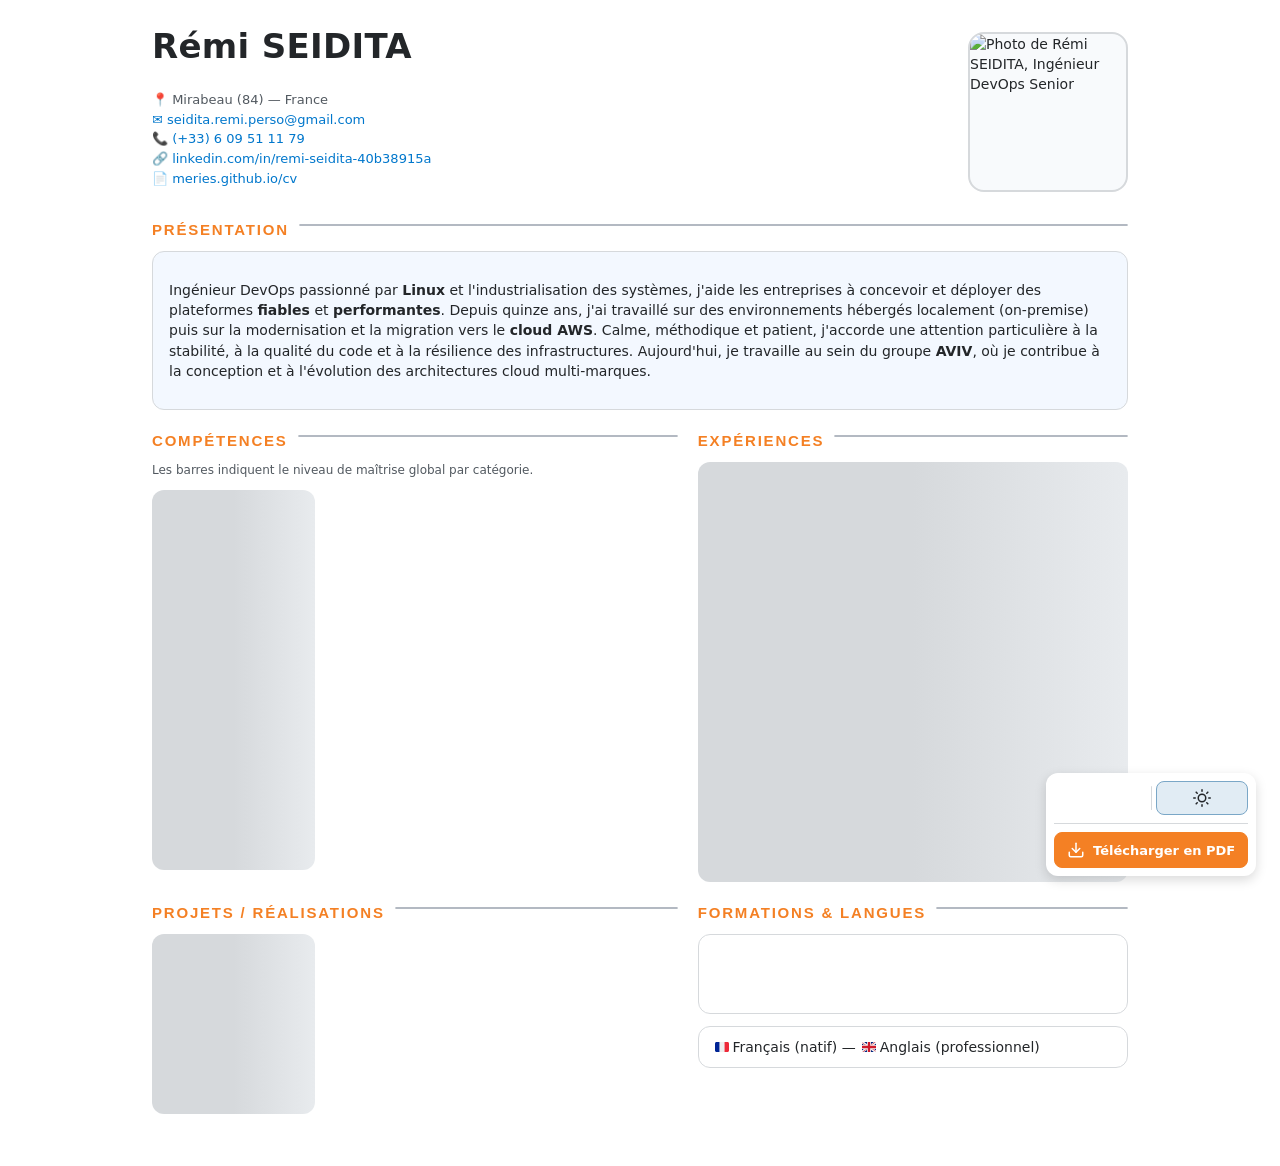
==== commit 39af4cda: "fix: replace emoji flag by svg" ====
--- a/index.html
+++ b/index.html
@@ -48,10 +48,8 @@
   <div class="controls-floating no-print" data-html2canvas-ignore="true" data-print="exclude">
     <!-- Ligne 1 : Langue + Thème -->
     <div class="controls-row">
-      <!-- Sélecteur de langue -->
-      <select id="lang-select" aria-label="Choisir la langue">
-        <!-- Options générées dynamiquement -->
-      </select>
+      <!-- Sélecteur de langue (custom select avec drapeaux SVG) -->
+      <div id="lang-select-container"></div>
       
       <!-- Séparateur -->
       <div class="separator"></div>
--- a/stylesheet.css
+++ b/stylesheet.css
@@ -179,16 +179,19 @@
 
 /* Première ligne : Langue + Thème */
 .controls-row {
-  display: flex;
+  display: grid;
+  grid-template-columns: 1fr 10px 1fr;
   align-items: center;
-  gap: 8px;
+  gap: 0;
 }
 
 /* Séparateur vertical (entre langue et thème) */
 .separator {
   width: 1px;
-  height: 24px;
+  height: calc(var(--ctrl-h) * 0.72);
   background: var(--line);
+  justify-self: center;
+  border-radius: 1px;
   margin: 0 4px;
 }
 
@@ -201,42 +204,132 @@
 }
 
 /* ===========================
-   SÉLECTEUR DE LANGUE
-   =========================== */
-.controls-floating select {
+   CUSTOM SELECT POUR DRAPEAUX SVG
+   =========================== */
+.custom-select {
+  position: relative;
+  width: 100%;
+  min-width: 80px;
+}
+
+.select-button {
   appearance: none;
   background: var(--tag-bg);
   border: 1px solid var(--tag-border);
-  border-radius: 8px;
-  padding: 6px 26px 6px 10px;
+  border-radius: var(--ctrl-r);
+  padding: 0 28px 0 10px;
+  height: var(--ctrl-h);
+  line-height: calc(var(--ctrl-h) - 2px);
   font-size: 13px;
   font-weight: 600;
   color: var(--ink);
   cursor: pointer;
-  background-image: url("data:image/svg+xml,%3Csvg width='10' height='6' xmlns='http://www.w3.org/2000/svg'%3E%3Cpath d='M1 1l4 4 4-4' stroke='%23444' stroke-width='1.5' fill='none' stroke-linecap='round'/%3E%3C/svg%3E");
-  background-repeat: no-repeat;
-  background-position: right 8px center;
+  display: flex;
+  align-items: center;
+  gap: 6px;
+  width: 100%;
   transition: all 0.2s ease;
-  text-align: center;
-  text-align-last: center;
-}
-
-.theme-dark .controls-floating select {
-  background-image: url("data:image/svg+xml,%3Csvg width='10' height='6' xmlns='http://www.w3.org/2000/svg'%3E%3Cpath d='M1 1l4 4 4-4' stroke='%23ccc' stroke-width='1.5' fill='none' stroke-linecap='round'/%3E%3C/svg%3E");
-}
-
-.controls-floating select:hover {
+  position: relative;
+}
+
+.select-content {
+  display: flex;
+  align-items: center;
+  gap: 6px;
+}
+
+.select-arrow {
+  position: absolute;
+  right: 8px;
+  top: 50%;
+  transform: translateY(-50%);
+  font-size: 10px;
+  transition: transform 0.2s ease;
+  pointer-events: none;
+}
+
+.custom-select.open .select-arrow {
+  transform: translateY(-50%) rotate(180deg);
+}
+
+.select-button:hover {
   background: #f8f9fb;
   border-color: var(--so-blue-border);
 }
 
-.theme-dark .controls-floating select:hover {
+.theme-dark .select-button:hover {
   background: #3a3d41;
 }
 
-.controls-floating select:focus {
+.select-button:focus {
   outline: 2px solid var(--so-blue);
   outline-offset: 2px;
+}
+
+.select-options {
+  position: absolute;
+  top: calc(100% + 4px);
+  left: 0;
+  right: 0;
+  background: white;
+  border: 1px solid var(--tag-border);
+  border-radius: 8px;
+  box-shadow: 0 4px 12px rgba(0, 0, 0, 0.15);
+  display: none;
+  flex-direction: column;
+  overflow: hidden;
+  z-index: 1001;
+  min-width: 100%;
+}
+
+.theme-dark .select-options {
+  background: #2a2d31;
+  box-shadow: 0 4px 12px rgba(0, 0, 0, 0.4);
+}
+
+.custom-select.open .select-options {
+  display: flex;
+}
+
+.select-option {
+  appearance: none;
+  background: transparent;
+  border: none;
+  padding: 8px 12px;
+  font-size: 13px;
+  font-weight: 600;
+  color: var(--ink);
+  cursor: pointer;
+  display: flex;
+  align-items: center;
+  gap: 8px;
+  transition: background 0.2s ease;
+  text-align: left;
+  width: 100%;
+}
+
+.select-option:hover {
+  background: var(--so-blue-light);
+}
+
+.theme-dark .select-option:hover {
+  background: #3a3d41;
+}
+
+.select-option.selected {
+  background: var(--so-blue-light);
+  color: var(--so-blue);
+}
+
+.theme-dark .select-option.selected {
+  background: #1e3a52;
+}
+
+.flag-icon {
+  width: 20px;
+  height: 20px;
+  object-fit: contain;
+  border-radius: 2px;
 }
 
 /* ===========================
@@ -246,16 +339,16 @@
   appearance: none;
   background: var(--tag-bg);
   border: 1px solid var(--tag-border);
-  border-radius: 8px;
-  padding: 6px 8px;
+  border-radius: var(--ctrl-r);
+  padding: 0;
   cursor: pointer;
   display: flex;
   align-items: center;
   justify-content: center;
   color: var(--ink);
   transition: all 0.2s ease;
-  width: 36px;
-  height: 36px;
+  width: 100%;
+  height: var(--ctrl-h);
 }
 
 #theme-toggle:hover {
@@ -292,12 +385,6 @@
 #theme-toggle.toggling {
   animation: rotate-icon 0.4s ease;
 }
-
-/* @keyframes rotate-icon {
-  0% { transform: rotate(0deg); }
-  50% { transform: rotate(180deg) scale(0.9); }
-  100% { transform: rotate(360deg); }
-} */
 
 /* Animation keyframes */
 @keyframes blink-theme {
@@ -733,14 +820,21 @@
     gap: 6px;
   }
   
-  .controls-floating select {
-    padding: 5px 24px 5px 8px;
+  :root { 
+    --ctrl-h: 32px; 
+  }
+  
+  .select-button {
+    padding: 0 24px 0 8px;
     font-size: 12px;
   }
   
+  .flag-icon {
+    width: 18px;
+    height: 18px;
+  }
+  
   #theme-toggle {
-    width: 32px;
-    height: 32px;
     padding: 5px;
   }
   
@@ -870,64 +964,4 @@
     width: 0 !important;
     height: 0 !important;
   }
-}
-
-/* === Rangée contrôle Langue ↔ Thème : même largeur pour chacun = pas de "trou" === */
-:root{
-  --ctrl-h: 34px;   /* hauteur des contrôles (tu peux ajuster) */
-  --ctrl-r: 8px;    /* arrondi commun */
-}
-
-/* La rangée a 3 colonnes : [ langue | séparateur | thème ] avec 1fr de part et d’autre */
-.controls-row{
-  display: grid;
-  grid-template-columns: 1fr 10px 1fr;  /* 1fr pour la langue, 10px de séparateur, 1fr pour le thème */
-  align-items: center;
-  gap: 0; /* on gère l’espace avec le séparateur */
-}
-
-/* Le séparateur vertical */
-.controls-row .separator{
-  width: 1px;
-  height: calc(var(--ctrl-h) * 0.72);
-  background: var(--line);
-  justify-self: center;
-  border-radius: 1px;
-}
-
-/* Sélecteur de langue — prend 100% de sa colonne (1fr) */
-.controls-row select{
-  height: var(--ctrl-h);
-  border-radius: var(--ctrl-r);
-  width: 100%;
-  padding: 0 26px 0 10px;                 /* pas de padding vertical → parfait alignement */
-  line-height: calc(var(--ctrl-h) - 2px); /* vertical align */
-  text-align: center;                      /* texte centré */
-  text-align-last: center;                 /* option sélectionnée centrée */
-}
-
-/* Bouton thème — prend 100% de sa colonne (1fr) */
-#theme-toggle{
-  width: 100% !important;                 /* remplace l’ancienne largeur fixe */
-  height: var(--ctrl-h) !important;
-  border-radius: var(--ctrl-r) !important;
-  padding: 0 !important;
-  display: flex;
-  align-items: center;
-  justify-content: center;                /* icône centrée */
-  background: var(--tag-bg);
-  border: 1px solid var(--tag-border);
-  transition: background .2s ease, border-color .2s ease;
-}
-#theme-toggle:hover{ background: var(--so-blue-light); }
-
-#theme-toggle svg{
-  width: 16px; height: 16px; fill: var(--ink);
-}
-
-/* Version mobile un poil plus compacte */
-@media (max-width: 600px){
-  :root{ --ctrl-h: 32px; }
-  #theme-toggle svg{ width: 15px; height: 15px; 
- }
 }
